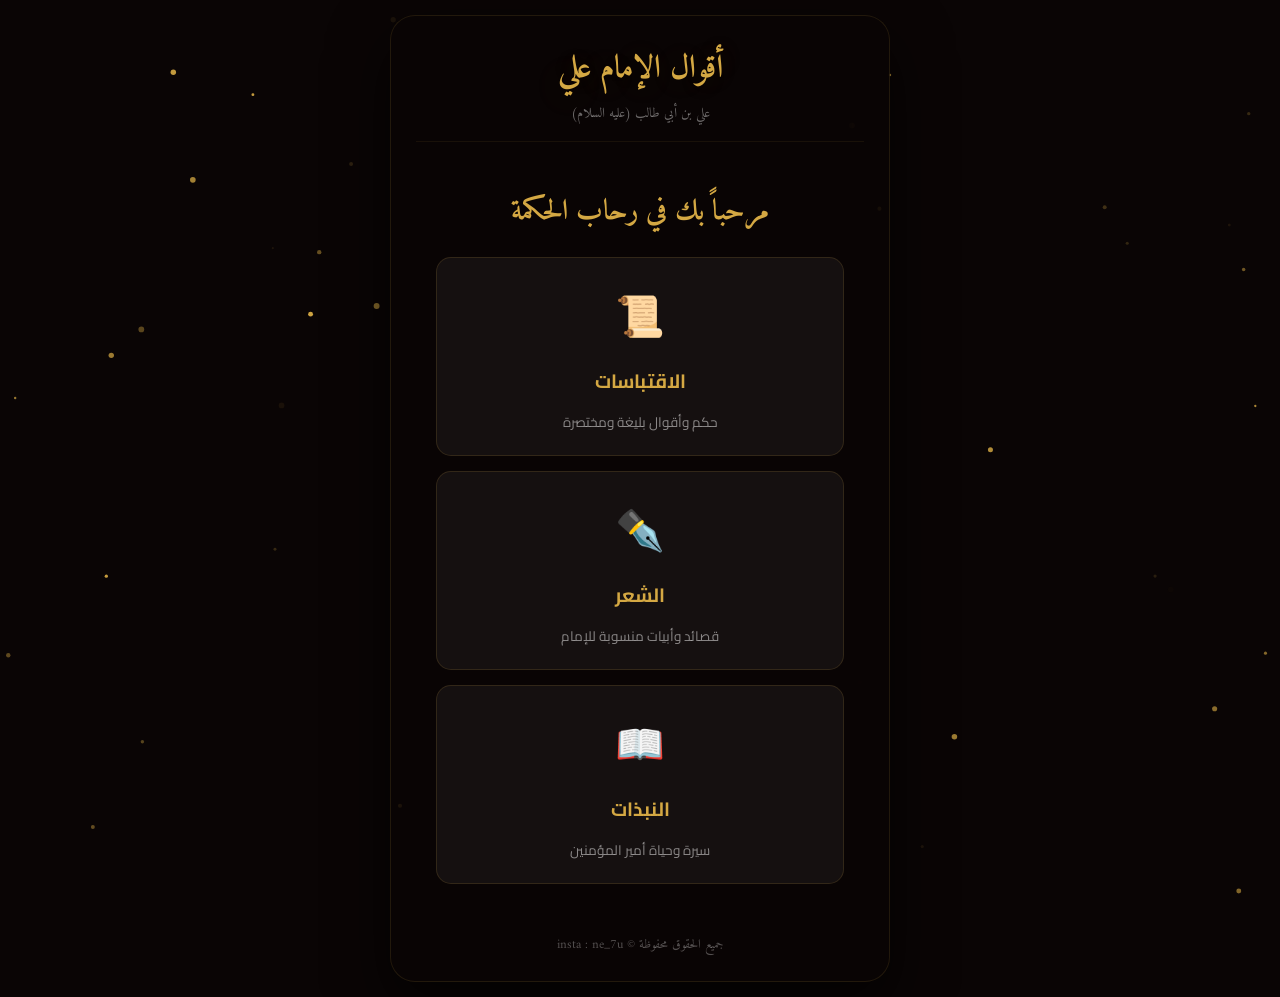
==== index.html @ 8435b29c "Add files via upload" ====
<!DOCTYPE html>
<html lang="ar" dir="rtl">
<head>
    <meta charset="UTF-8">
    <meta name="viewport" content="width=device-width, initial-scale=1.0, maximum-scale=1.0, user-scalable=no">
    <title>أقوال الإمام علي (ع) - الرئيسية</title>
    <link href="https://fonts.googleapis.com/css2?family=Amiri:wght@400;700&family=Cairo:wght@400;600;700&display=swap" rel="stylesheet">
    <link rel="stylesheet" href="style.css">
    <style>
        .welcome-card {
            text-align: center;
            padding: 20px;
        }
        .welcome-card h2 {
            color: #d4a843;
            font-family: 'Amiri', serif;
            font-size: 1.8em;
            margin-bottom: 20px;
        }
        .sections-grid {
            display: grid;
            grid-template-columns: 1fr;
            gap: 15px;
            margin-top: 20px;
        }
        .main-nav-card {
            background: rgba(255,255,255,0.05);
            border: 1px solid rgba(212,168,67,0.15);
            border-radius: 15px;
            padding: 20px;
            text-decoration: none;
            transition: all 0.3s ease;
            display: flex;
            flex-direction: column;
            align-items: center;
            gap: 10px;
        }
        .main-nav-card:hover {
            background: rgba(212,168,67,0.1);
            transform: translateY(-5px);
            border-color: #d4a843;
        }
        .main-nav-card .icon { font-size: 2.5em; }
        .main-nav-card .title { color: #d4a843; font-weight: bold; font-size: 1.2em; }
        .main-nav-card .desc { color: rgba(255,255,255,0.5); font-size: 0.85em; }
        
        .footer-info {
            margin-top: 30px;
            text-align: center;
            font-size: 0.8em;
            color: rgba(255,255,255,0.3);
            font-family: 'Amiri', serif;
        }
    </style>
</head>
<body>
    <canvas id="particlesCanvas"></canvas>
    <div class="container">
        <header>
            <h1>أقوال الإمام علي</h1>
            <p class="subtitle">علي بن أبي طالب (عليه السلام)</p>
        </header>
        
        <div class="welcome-card">
            <h2>مرحباً بك في رحاب الحكمة</h2>
            <div class="sections-grid">
                <a href="quotes.html" class="main-nav-card">
                    <span class="icon">📜</span>
                    <span class="title">الاقتباسات</span>
                    <span class="desc">حكم وأقوال بليغة ومختصرة</span>
                </a>
                <a href="poetry.html" class="main-nav-card">
                    <span class="icon">✒️</span>
                    <span class="title">الشعر</span>
                    <span class="desc">قصائد وأبيات منسوبة للإمام</span>
                </a>
                <a href="bios.html" class="main-nav-card">
                    <span class="icon">📖</span>
                    <span class="title">النبذات</span>
                    <span class="desc">سيرة وحياة أمير المؤمنين</span>
                </a>
            </div>
        </div>

        <div class="footer-info">
            جميع الحقوق محفوظة © insta : ne_7u
        </div>
    </div>

    <script>
        // نظام الشرار البسيط للصفحة الرئيسية
        const canvas = document.getElementById('particlesCanvas');
        const ctx = canvas.getContext('2d');
        let particles = [];
        function resize() { canvas.width = window.innerWidth; canvas.height = window.innerHeight; }
        resize();
        window.addEventListener('resize', resize);
        for(let i=0; i<50; i++) {
            particles.push({
                x: Math.random()*canvas.width, y: Math.random()*canvas.height,
                size: Math.random()*2+1, speedY: -Math.random()*1-0.5,
                opacity: Math.random()
            });
        }
        function animate() {
            ctx.clearRect(0,0,canvas.width,canvas.height);
            particles.forEach(p => {
                p.y += p.speedY;
                if(p.y < -10) p.y = canvas.height+10;
                ctx.fillStyle = `rgba(212,168,67,${p.opacity})`;
                ctx.beginPath(); ctx.arc(p.x,p.y,p.size,0,Math.PI*2); ctx.fill();
            });
            requestAnimationFrame(animate);
        }
        animate();
    </script>
</body>
</html>
---- style.css ----
* { margin: 0; padding: 0; box-sizing: border-box; }
body {
    font-family: 'Cairo', sans-serif;
    background: #0a0505;
    min-height: 100vh;
    display: flex;
    justify-content: center;
    align-items: center;
    padding: 15px;
    direction: rtl;
    overflow: hidden;
}
#particlesCanvas {
    position: fixed;
    top: 0; left: 0;
    width: 100%; height: 100%;
    z-index: 0;
    pointer-events: none;
}
.container {
    position: relative;
    z-index: 1;
    max-width: 500px;
    width: 100%;
    background: rgba(10, 5, 5, 0.75);
    backdrop-filter: blur(30px);
    -webkit-backdrop-filter: blur(30px);
    border: 1px solid rgba(212, 168, 67, 0.12);
    border-radius: 25px;
    padding: 25px;
    box-shadow: 0 25px 60px rgba(0,0,0,0.7);
    transition: all 0.3s ease;
}
.container.dark-mode {
    background: rgba(0, 0, 0, 0.9);
    backdrop-filter: blur(40px);
    -webkit-backdrop-filter: blur(40px);
}
.container.minimal-mode .controls,
.container.minimal-mode .navigation,
.container.minimal-mode header,
.container.minimal-mode .main-sections-nav {
    display: none !important;
}
header {
    text-align: center;
    margin-bottom: 25px;
    padding-bottom: 15px;
    border-bottom: 1px solid rgba(212,168,67,0.08);
}
header h1 {
    font-family: 'Amiri', serif;
    font-size: 2em;
    color: #d4a843;
    text-shadow: 0 0 40px rgba(212,168,67,0.2);
    margin-bottom: 5px;
}
.subtitle {
    color: rgba(255,255,255,0.4);
    font-size: 0.85em;
    font-family: 'Amiri', serif;
}
.quote-card {
    background: rgba(255,255,255,0.03);
    backdrop-filter: blur(15px);
    -webkit-backdrop-filter: blur(15px);
    border: 1px solid rgba(212,168,67,0.08);
    border-radius: 18px;
    padding: 35px 20px;
    margin-bottom: 20px;
    min-height: 200px;
    display: flex;
    flex-direction: column;
    justify-content: center;
    align-items: center;
    transition: all 0.3s ease;
}
.quote-card:hover { border-color: rgba(212,168,67,0.15); }
.quote-text {
    font-family: 'Amiri', serif;
    font-size: 1.5em;
    color: #f5f0e8;
    text-align: center;
    line-height: 1.8;
    width: 100%;
    display: flex;
    flex-direction: column;
    align-items: center;
    gap: 10px;
}
.content-title {
    color: #d4a843;
    font-size: 0.9em;
    font-weight: bold;
    margin-bottom: 15px;
    opacity: 0.8;
    letter-spacing: 1px;
    text-transform: uppercase;
}
.poetry-container {
    width: 100%;
    display: flex;
    flex-direction: column;
    gap: 15px;
}
.poetry-line {
    display: flex;
    justify-content: space-between;
    width: 100%;
    gap: 20px;
    font-size: 0.9em;
}
.poetry-part { flex: 1; text-align: center; }
.poetry-part.sadr { text-align: right; }
.poetry-part.ajuz { text-align: left; }

.quote-mark { color: #d4a843; font-size: 1.2em; opacity: 0.35; }

.controls {
    display: flex;
    flex-wrap: wrap;
    gap: 8px;
    justify-content: center;
    margin-bottom: 15px;
}
.btn {
    padding: 10px 16px;
    border: none;
    border-radius: 12px;
    font-family: 'Cairo', sans-serif;
    font-size: 0.8em;
    font-weight: 600;
    cursor: pointer;
    transition: all 0.3s ease;
    backdrop-filter: blur(10px);
    -webkit-backdrop-filter: blur(10px);
    flex: 1;
    min-width: 80px;
    text-align: center;
}
.btn-primary { background: rgba(212,168,67,0.12); color: #d4a843; border: 1px solid rgba(212,168,67,0.2); }
.btn-primary:hover { background: rgba(212,168,67,0.2); transform: scale(1.02); }
.btn-success { background: rgba(76,175,80,0.1); color: #66bb6a; border: 1px solid rgba(76,175,80,0.2); }
.btn-success:hover { background: rgba(76,175,80,0.18); transform: scale(1.02); }
.btn-share { background: rgba(33,150,243,0.1); color: #64b5f6; border: 1px solid rgba(33,150,243,0.2); }
.btn-share:hover { background: rgba(33,150,243,0.18); transform: scale(1.02); }
.btn-info { background: rgba(33,150,243,0.1); color: #64b5f6; border: 1px solid rgba(33,150,243,0.2); }
.btn-info:hover { background: rgba(33,150,243,0.18); transform: scale(1.02); }
.btn-secondary { background: rgba(158,158,158,0.1); color: #e0e0e0; border: 1px solid rgba(158,158,158,0.2); }
.btn-secondary:hover { background: rgba(158,158,158,0.18); transform: scale(1.02); }
.btn-settings { background: rgba(255,255,255,0.05); color: #aaa; border: 1px solid rgba(255,255,255,0.1); }
.btn-settings:hover { background: rgba(255,255,255,0.1); transform: scale(1.02); }

.navigation {
    display: flex;
    justify-content: center;
    gap: 15px;
    padding: 0 5px;
    margin-bottom: 20px;
}
.nav-btn {
    background: rgba(255,255,255,0.06);
    border: 1px solid rgba(255,255,255,0.1);
    color: #ccc;
    padding: 10px 25px;
    border-radius: 10px;
    cursor: pointer;
    font-family: 'Cairo', sans-serif;
    font-size: 0.85em;
    transition: all 0.3s ease;
    flex: 1;
}
.nav-btn:hover { background: rgba(255,255,255,0.12); color: #fff; transform: scale(1.02); }

.main-sections-nav {
    display: flex;
    justify-content: space-around;
    gap: 10px;
    margin-top: 10px;
    padding-top: 15px;
    border-top: 1px solid rgba(212,168,67,0.1);
}
.section-btn {
    flex: 1;
    padding: 12px 5px;
    border: 1px solid rgba(212,168,67,0.2);
    border-radius: 12px;
    background: rgba(255,255,255,0.03);
    color: rgba(255,255,255,0.6);
    font-family: 'Cairo', sans-serif;
    font-size: 0.85em;
    cursor: pointer;
    transition: all 0.3s ease;
    display: flex;
    align-items: center;
    justify-content: center;
    gap: 5px;
    text-decoration: none;
}
.section-btn.active {
    background: rgba(212,168,67,0.15);
    color: #d4a843;
    border-color: #d4a843;
    font-weight: bold;
}

.modal {
    display: none;
    position: fixed;
    top: 0; left: 0;
    width: 100%; height: 100%;
    background: rgba(0,0,0,0.8);
    backdrop-filter: blur(12px);
    -webkit-backdrop-filter: blur(12px);
    z-index: 1000;
    justify-content: center;
    align-items: center;
    padding: 15px;
}
.modal.active { display: flex; }
.modal-content {
    background: rgba(15,10,5,0.97);
    backdrop-filter: blur(25px);
    -webkit-backdrop-filter: blur(25px);
    border: 1px solid rgba(212,168,67,0.12);
    border-radius: 22px;
    padding: 25px;
    max-width: 500px;
    width: 100%;
    max-height: 85vh;
    overflow-y: auto;
    position: relative;
}
.close-btn {
    position: absolute;
    top: 12px; left: 18px;
    font-size: 1.8em;
    color: rgba(255,255,255,0.35);
    cursor: pointer;
    transition: all 0.3s ease;
    line-height: 1;
}
.close-btn:hover { color: #d4a843; }

#searchInput {
    width: 100%;
    padding: 12px 16px;
    border: 1px solid rgba(212,168,67,0.15);
    border-radius: 12px;
    background: rgba(255,255,255,0.04);
    color: #f5f0e8;
    font-family: 'Cairo', sans-serif;
    font-size: 0.9em;
    margin-bottom: 15px;
    outline: none;
}
#quotesList { max-height: 350px; overflow-y: auto; }

.toast {
    position: fixed;
    bottom: 25px; left: 50%;
    transform: translateX(-50%) translateY(100px);
    background: rgba(10,8,5,0.92);
    backdrop-filter: blur(15px);
    -webkit-backdrop-filter: blur(15px);
    color: #f5f0e8;
    padding: 12px 24px;
    border-radius: 12px;
    font-family: 'Cairo', sans-serif;
    font-size: 0.8em;
    z-index: 2000;
    opacity: 0;
    transition: all 0.5s ease;
    border: 1px solid rgba(212,168,67,0.1);
}
.toast.show { opacity: 1; transform: translateX(-50%) translateY(0); }

.bg-grid { display: grid; grid-template-columns: repeat(4, 1fr); gap: 10px; margin-bottom: 20px; }
.bg-grid-item { padding: 5px; border-radius: 12px; border: 2px solid transparent; cursor: pointer; text-align: center; transition: all 0.3s ease; }
.bg-grid-item:hover { transform: scale(1.05); }
.bg-grid-item.selected { border-color: #d4a843; }
.bg-grid-item .preview { width: 100%; height: 40px; border-radius: 8px; margin-bottom: 5px; }
.bg-grid-item .name { font-size: 0.6em; color: #ccc; }

.save-btn-confirm {
    width: 100%; padding: 14px; border: none; border-radius: 12px;
    background: rgba(212,168,67,0.2); color: #d4a843;
    font-family: 'Cairo', sans-serif; font-size: 1em; font-weight: 600; cursor: pointer;
}

@media (max-width: 480px) {
    .container { padding: 18px; }
    .quote-text { font-size: 1.2em; }
    .poetry-line { flex-direction: column; gap: 5px; }
    .poetry-part.sadr, .poetry-part.ajuz { text-align: center; }
    .bg-grid { grid-template-columns: repeat(3, 1fr); }
}

@font-face { font-family: 'ThmanyahSerif'; src: url('fonts/thmanyahseriftext12_regular.otf'); }
.quote-main-text, .poetry-container { font-family: 'ThmanyahSerif', serif !important; }
::-webkit-scrollbar { width: 5px; }
::-webkit-scrollbar-track { background: rgba(255,255,255,0.03); }
::-webkit-scrollbar-thumb { background: rgba(212,168,67,0.2); border-radius: 10px; }
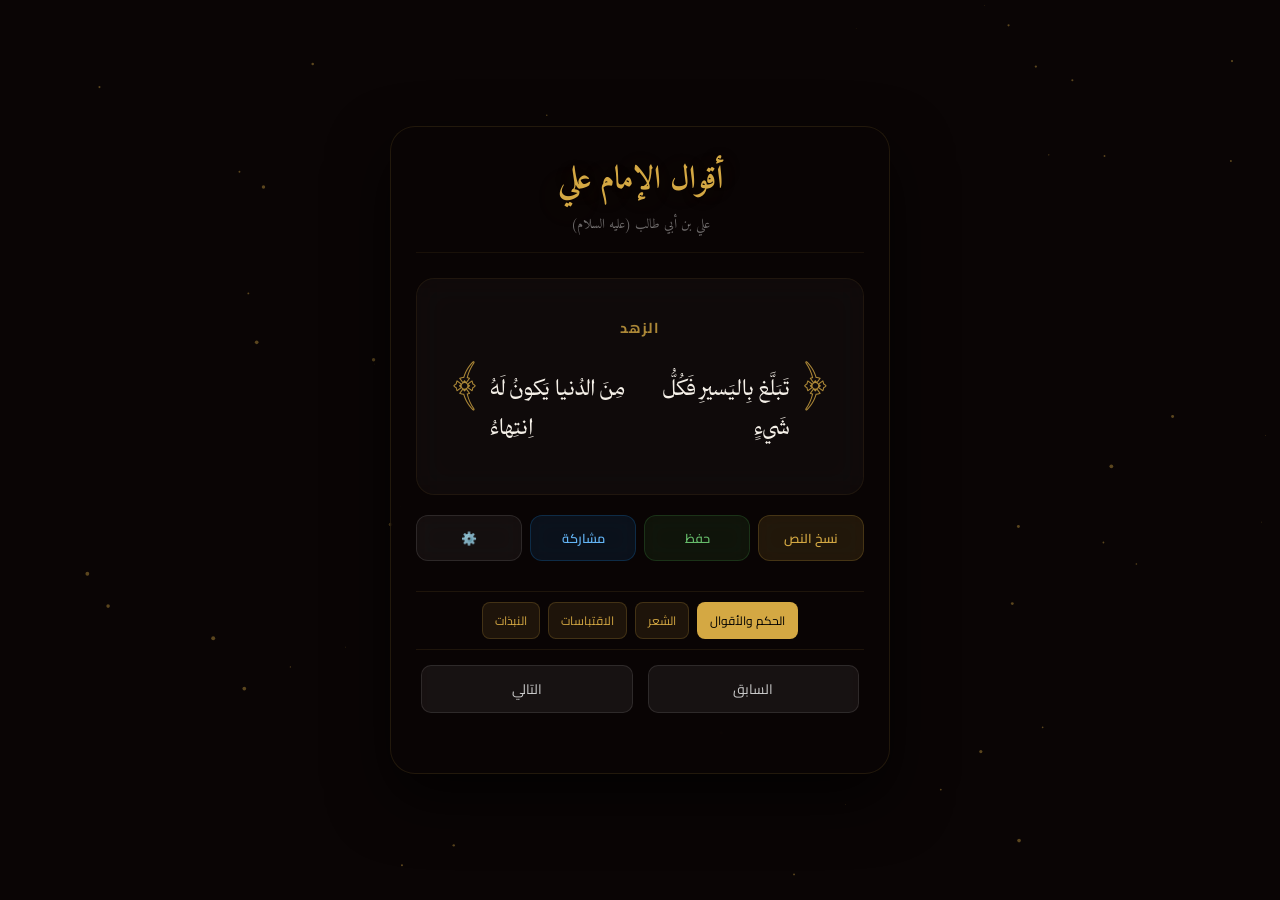
==== commit 9c3061b9: "Add files via upload" ====
--- a/index.html
+++ b/index.html
@@ -3,116 +3,91 @@
 <head>
     <meta charset="UTF-8">
     <meta name="viewport" content="width=device-width, initial-scale=1.0, maximum-scale=1.0, user-scalable=no">
-    <title>أقوال الإمام علي (ع) - الرئيسية</title>
+    <title>أقوال الإمام علي - الحكم والأقوال</title>
     <link href="https://fonts.googleapis.com/css2?family=Amiri:wght@400;700&family=Cairo:wght@400;600;700&display=swap" rel="stylesheet">
     <link rel="stylesheet" href="style.css">
-    <style>
-        .welcome-card {
-            text-align: center;
-            padding: 20px;
-        }
-        .welcome-card h2 {
-            color: #d4a843;
-            font-family: 'Amiri', serif;
-            font-size: 1.8em;
-            margin-bottom: 20px;
-        }
-        .sections-grid {
-            display: grid;
-            grid-template-columns: 1fr;
-            gap: 15px;
-            margin-top: 20px;
-        }
-        .main-nav-card {
-            background: rgba(255,255,255,0.05);
-            border: 1px solid rgba(212,168,67,0.15);
-            border-radius: 15px;
-            padding: 20px;
-            text-decoration: none;
-            transition: all 0.3s ease;
-            display: flex;
-            flex-direction: column;
-            align-items: center;
-            gap: 10px;
-        }
-        .main-nav-card:hover {
-            background: rgba(212,168,67,0.1);
-            transform: translateY(-5px);
-            border-color: #d4a843;
-        }
-        .main-nav-card .icon { font-size: 2.5em; }
-        .main-nav-card .title { color: #d4a843; font-weight: bold; font-size: 1.2em; }
-        .main-nav-card .desc { color: rgba(255,255,255,0.5); font-size: 0.85em; }
-        
-        .footer-info {
-            margin-top: 30px;
-            text-align: center;
-            font-size: 0.8em;
-            color: rgba(255,255,255,0.3);
-            font-family: 'Amiri', serif;
-        }
-    </style>
 </head>
 <body>
     <canvas id="particlesCanvas"></canvas>
-    <div class="container">
+    <div class="container" id="mainContainer">
         <header>
             <h1>أقوال الإمام علي</h1>
             <p class="subtitle">علي بن أبي طالب (عليه السلام)</p>
         </header>
         
-        <div class="welcome-card">
-            <h2>مرحباً بك في رحاب الحكمة</h2>
-            <div class="sections-grid">
-                <a href="quotes.html" class="main-nav-card">
-                    <span class="icon">📜</span>
-                    <span class="title">الاقتباسات</span>
-                    <span class="desc">حكم وأقوال بليغة ومختصرة</span>
-                </a>
-                <a href="poetry.html" class="main-nav-card">
-                    <span class="icon">✒️</span>
-                    <span class="title">الشعر</span>
-                    <span class="desc">قصائد وأبيات منسوبة للإمام</span>
-                </a>
-                <a href="bios.html" class="main-nav-card">
-                    <span class="icon">📖</span>
-                    <span class="title">النبذات</span>
-                    <span class="desc">سيرة وحياة أمير المؤمنين</span>
-                </a>
+        <div class="quote-card" id="quoteCard">
+            <div id="contentTitle" class="content-title">حكمة</div>
+            <div class="quote-text">
+                <span class="quote-mark">﴿</span>
+                <div class="quote-content-wrapper">
+                    <div id="quoteContent" class="quote-main-text">جارٍ التحميل...</div>
+                    <div id="poetryContent" class="poetry-container" style="display: none;"></div>
+                </div>
+                <span class="quote-mark">﴾</span>
             </div>
         </div>
 
-        <div class="footer-info">
-            جميع الحقوق محفوظة © insta : ne_7u
+        <div class="action-buttons">
+            <div class="controls">
+                <button id="copyBtn" class="btn btn-primary">نسخ النص</button>
+                <button id="saveBtn" class="btn btn-success">حفظ</button>
+                <button id="shareBtn" class="btn btn-share">مشاركة</button>
+                <button id="settingsBtn" class="btn btn-settings">⚙️</button>
+            </div>
+
+            <div class="section-links-middle">
+                <a href="index.html" class="btn-mini active">الحكم والأقوال</a>
+                <a href="poetry.html" class="btn-mini">الشعر</a>
+                <a href="quotes.html" class="btn-mini">الاقتباسات</a>
+                <a href="bios.html" class="btn-mini">النبذات</a>
+            </div>
+
+            <div class="navigation">
+                <button id="prevBtn" class="nav-btn">السابق</button>
+                <button id="nextBtn" class="nav-btn">التالي</button>
+            </div>
         </div>
     </div>
 
-    <script>
-        // نظام الشرار البسيط للصفحة الرئيسية
-        const canvas = document.getElementById('particlesCanvas');
-        const ctx = canvas.getContext('2d');
-        let particles = [];
-        function resize() { canvas.width = window.innerWidth; canvas.height = window.innerHeight; }
-        resize();
-        window.addEventListener('resize', resize);
-        for(let i=0; i<50; i++) {
-            particles.push({
-                x: Math.random()*canvas.width, y: Math.random()*canvas.height,
-                size: Math.random()*2+1, speedY: -Math.random()*1-0.5,
-                opacity: Math.random()
-            });
-        }
-        function animate() {
-            ctx.clearRect(0,0,canvas.width,canvas.height);
-            particles.forEach(p => {
-                p.y += p.speedY;
-                if(p.y < -10) p.y = canvas.height+10;
-                ctx.fillStyle = `rgba(212,168,67,${p.opacity})`;
-                ctx.beginPath(); ctx.arc(p.x,p.y,p.size,0,Math.PI*2); ctx.fill();
-            });
-            requestAnimationFrame(animate);
-        }
-        animate();
-    </script>
+    <!-- Modals -->
+    <div id="settingsModal" class="modal">
+        <div class="modal-content">
+            <span class="close-btn" id="closeSettings">&times;</span>
+            <h2>الإعدادات</h2>
+            <div class="settings-group">
+                <label>حجم الخط</label>
+                <select id="fontSizeSelect">
+                    <option value="small">صغير</option>
+                    <option value="medium" selected>متوسط</option>
+                    <option value="large">كبير</option>
+                </select>
+            </div>
+            <div class="toggle-switch" id="darkModeToggle">
+                <span>الوضع الداكن</span>
+                <div class="toggle-track" id="darkModeTrack"></div>
+            </div>
+        </div>
+    </div>
+
+    <div id="saveModal" class="modal">
+        <div class="modal-content">
+            <span class="close-btn" id="closeSave">&times;</span>
+            <h2>حفظ الصورة</h2>
+            <div class="settings-group">
+                <label>التنسيق</label>
+                <select id="formatSelect"></select>
+            </div>
+            <div class="bg-grid" id="bgGrid"></div>
+            <button id="confirmSave" class="save-btn-confirm">تأكيد الحفظ</button>
+        </div>
+    </div>
+
+    <canvas id="imageCanvas" style="display:none;"></canvas>
+    <div id="toast" class="toast"></div>
+
+    <script>window.currentSection = 'home';</script>
+    <script src="quotes_data.js"></script>
+    <script src="extra_quotes.js"></script>
+    <script src="app.js"></script>
 </body>
 </html>
--- a/style.css
+++ b/style.css
@@ -60,7 +60,7 @@
     font-size: 0.85em;
     font-family: 'Amiri', serif;
 }
-.quote-card {
+        .quote-card {
     background: rgba(255,255,255,0.03);
     backdrop-filter: blur(15px);
     -webkit-backdrop-filter: blur(15px);
@@ -74,20 +74,46 @@
     justify-content: center;
     align-items: center;
     transition: all 0.3s ease;
-}
+    position: relative;
+    overflow: hidden;
+}
+
+/* واجهة الورقة العتيقة للشعر */
+.quote-card.paper-style {
+    background: #f4ecd8;
+    background-image: radial-gradient(circle at 50% 50%, rgba(0,0,0,0) 0%, rgba(0,0,0,0.05) 100%);
+    border: 1px solid #d2b48c;
+    box-shadow: inset 0 0 50px rgba(0,0,0,0.1), 0 10px 30px rgba(0,0,0,0.3);
+}
+
+.quote-card.paper-style .quote-text { color: #3d2b1f; }
+.quote-card.paper-style .content-title { color: #8b4513; border-bottom: 1px solid rgba(139,69,19,0.2); }
+.quote-card.paper-style .quote-mark { color: #8b4513; opacity: 0.5; }
+.quote-card.paper-style .poetry-line { border-bottom: 1px solid rgba(139,69,19,0.1); padding-bottom: 5px; }
 .quote-card:hover { border-color: rgba(212,168,67,0.15); }
-.quote-text {
-    font-family: 'Amiri', serif;
-    font-size: 1.5em;
-    color: #f5f0e8;
-    text-align: center;
-    line-height: 1.8;
-    width: 100%;
-    display: flex;
-    flex-direction: column;
-    align-items: center;
-    gap: 10px;
-}
+        .quote-text {
+            font-family: 'Amiri', serif;
+            font-size: 1.5em;
+            color: #f5f0e8;
+            text-align: center;
+            line-height: 1.8;
+            width: 100%;
+            display: flex;
+            flex-direction: row; /* التأكد من التراصف الأفقي */
+            align-items: flex-start; /* لضمان بقاء الأقواس في الأعلى عند طول النص */
+            justify-content: center;
+            gap: 12px;
+            padding: 10px;
+        }
+        
+        .quote-content-wrapper {
+            display: flex;
+            flex-direction: column;
+            align-items: center;
+            gap: 15px;
+            flex: 1;
+            padding-top: 5px;
+        }
 .content-title {
     color: #d4a843;
     font-size: 0.9em;
@@ -114,14 +140,115 @@
 .poetry-part.sadr { text-align: right; }
 .poetry-part.ajuz { text-align: left; }
 
-.quote-mark { color: #d4a843; font-size: 1.2em; opacity: 0.35; }
-
-.controls {
+        .quote-mark { 
+            color: #d4a843; 
+            font-size: 1.8em; 
+            opacity: 0.8; 
+            font-family: 'Amiri', serif !important;
+            user-select: none;
+            line-height: 1;
+            margin-top: -5px;
+        }
+        
+        /* نظام القوائم الجديد */
+        .items-list {
+            display: grid;
+            grid-template-columns: 1fr;
+            gap: 10px;
+            margin-top: 10px;
+            max-height: 60vh;
+            overflow-y: auto;
+            padding: 5px;
+        }
+        
+        .list-item {
+            background: rgba(255,255,255,0.03);
+            border: 1px solid rgba(212,168,67,0.1);
+            border-radius: 12px;
+            padding: 15px;
+            cursor: pointer;
+            transition: all 0.3s ease;
+            display: flex;
+            justify-content: space-between;
+            align-items: center;
+        }
+        
+        .list-item:hover {
+            background: rgba(212,168,67,0.08);
+            border-color: #d4a843;
+            transform: translateX(-5px);
+        }
+        
+        .list-item .item-title {
+            color: #f5f0e8;
+            font-weight: 600;
+            font-size: 1em;
+        }
+        
+        .list-item .item-meta {
+            color: #d4a843;
+            font-size: 0.8em;
+            opacity: 0.6;
+        }
+        
+        .back-to-list {
+            display: inline-flex;
+            align-items: center;
+            gap: 8px;
+            color: #d4a843;
+            cursor: pointer;
+            margin-bottom: 15px;
+            font-size: 0.9em;
+            transition: opacity 0.3s;
+        }
+        
+        .back-to-list:hover { opacity: 0.8; }
+        
+        .view-container { display: none; }
+        .view-container.active { display: block; }
+        .list-container { display: block; }
+        .list-container.hidden { display: none; }
+
+        .controls {
     display: flex;
     flex-wrap: wrap;
     gap: 8px;
     justify-content: center;
     margin-bottom: 15px;
+}
+
+/* ترتيب الأزرار الجديد */
+.action-buttons {
+    display: flex;
+    flex-direction: column;
+    gap: 15px;
+    margin-bottom: 15px;
+}
+
+.section-links-middle {
+    display: flex;
+    justify-content: center;
+    gap: 8px;
+    flex-wrap: wrap;
+    padding: 10px 0;
+    border-top: 1px solid rgba(212,168,67,0.1);
+    border-bottom: 1px solid rgba(212,168,67,0.1);
+}
+
+.section-links-middle .btn-mini {
+    padding: 6px 12px;
+    font-size: 0.75em;
+    border-radius: 8px;
+    background: rgba(212,168,67,0.1);
+    color: #d4a843;
+    text-decoration: none;
+    border: 1px solid rgba(212,168,67,0.2);
+    transition: all 0.3s ease;
+}
+
+.section-links-middle .btn-mini:hover, .section-links-middle .btn-mini.active {
+    background: #d4a843;
+    color: #000;
 }
 .btn {
     padding: 10px 16px;
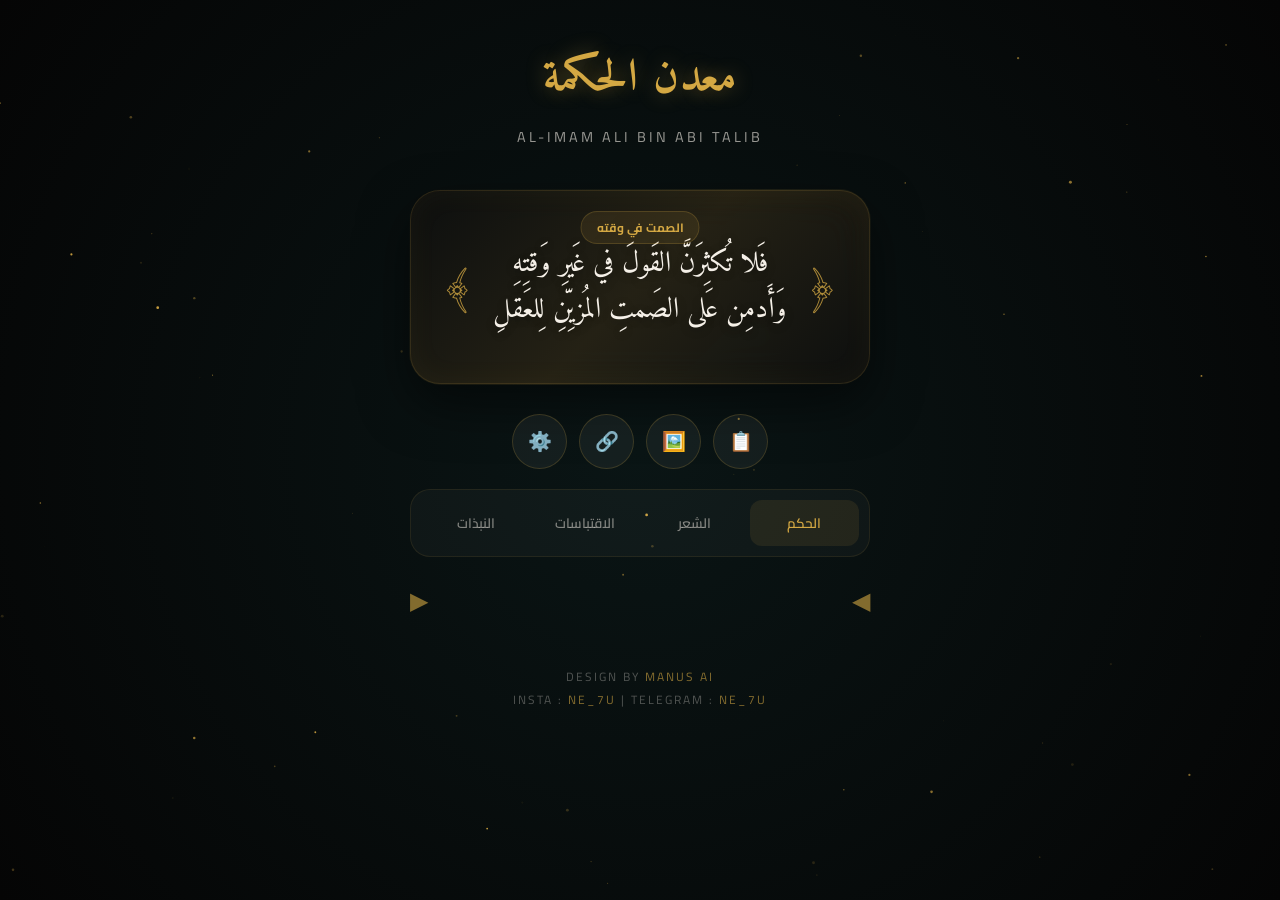
==== commit 0bb69363: "Add files via upload" ====
--- a/index.html
+++ b/index.html
@@ -3,82 +3,68 @@
 <head>
     <meta charset="UTF-8">
     <meta name="viewport" content="width=device-width, initial-scale=1.0, maximum-scale=1.0, user-scalable=no">
-    <title>أقوال الإمام علي - الحكم والأقوال</title>
+    <title>معدن الحكمة - أمير المؤمنين</title>
     <link href="https://fonts.googleapis.com/css2?family=Amiri:wght@400;700&family=Cairo:wght@400;600;700&display=swap" rel="stylesheet">
     <link rel="stylesheet" href="style.css">
 </head>
 <body>
     <canvas id="particlesCanvas"></canvas>
-    <div class="container" id="mainContainer">
+    
+    <div class="container">
         <header>
-            <h1>أقوال الإمام علي</h1>
-            <p class="subtitle">علي بن أبي طالب (عليه السلام)</p>
+            <h1>معدن الحكمة</h1>
+            <p class="subtitle">AL-IMAM ALI BIN ABI TALIB</p>
         </header>
-        
-        <div class="quote-card" id="quoteCard">
-            <div id="contentTitle" class="content-title">حكمة</div>
-            <div class="quote-text">
-                <span class="quote-mark">﴿</span>
-                <div class="quote-content-wrapper">
-                    <div id="quoteContent" class="quote-main-text">جارٍ التحميل...</div>
-                    <div id="poetryContent" class="poetry-container" style="display: none;"></div>
+
+        <main>
+            <div class="main-card" id="quoteCard">
+                <div class="card-title" id="cardCategory">حكمة</div>
+                <div class="quote-wrapper">
+                    <span class="quote-mark">﴿</span>
+                    <div id="quoteContent" class="quote-content">جارٍ التحميل...</div>
+                    <div id="poetryContent" class="poetry-box" style="display: none;"></div>
+                    <span class="quote-mark">﴾</span>
                 </div>
-                <span class="quote-mark">﴾</span>
-            </div>
-        </div>
-
-        <div class="action-buttons">
-            <div class="controls">
-                <button id="copyBtn" class="btn btn-primary">نسخ النص</button>
-                <button id="saveBtn" class="btn btn-success">حفظ</button>
-                <button id="shareBtn" class="btn btn-share">مشاركة</button>
-                <button id="settingsBtn" class="btn btn-settings">⚙️</button>
             </div>
 
-            <div class="section-links-middle">
-                <a href="index.html" class="btn-mini active">الحكم والأقوال</a>
-                <a href="poetry.html" class="btn-mini">الشعر</a>
-                <a href="quotes.html" class="btn-mini">الاقتباسات</a>
-                <a href="bios.html" class="btn-mini">النبذات</a>
+            <div class="action-hub">
+                <div class="control-buttons">
+                    <button id="copyBtn" class="btn-circle" title="نسخ">📋</button>
+                    <button id="saveBtn" class="btn-circle" title="حفظ">🖼️</button>
+                    <button id="shareBtn" class="btn-circle" title="مشاركة">🔗</button>
+                    <button id="settingsBtn" class="btn-circle" title="إعدادات">⚙️</button>
+                </div>
+
+                <nav class="sections-nav">
+                    <a href="index.html" class="nav-item active">الحكم</a>
+                    <a href="poetry.html" class="nav-item">الشعر</a>
+                    <a href="quotes.html" class="nav-item">الاقتباسات</a>
+                    <a href="bios.html" class="nav-item">النبذات</a>
+                </nav>
+
+                <div class="nav-arrows">
+                    <button id="prevBtn" class="arrow-btn">◀</button>
+                    <button id="nextBtn" class="arrow-btn">▶</button>
+                </div>
             </div>
+        </main>
 
-            <div class="navigation">
-                <button id="prevBtn" class="nav-btn">السابق</button>
-                <button id="nextBtn" class="nav-btn">التالي</button>
-            </div>
-        </div>
+        <footer class="footer-rights">
+            <p>DESIGN BY <span>MANUS AI</span></p>
+            <p>INSTA : <span>NE_7U</span> | TELEGRAM : <span>NE_7U</span></p>
+        </footer>
     </div>
 
     <!-- Modals -->
-    <div id="settingsModal" class="modal">
-        <div class="modal-content">
-            <span class="close-btn" id="closeSettings">&times;</span>
-            <h2>الإعدادات</h2>
-            <div class="settings-group">
-                <label>حجم الخط</label>
-                <select id="fontSizeSelect">
-                    <option value="small">صغير</option>
-                    <option value="medium" selected>متوسط</option>
-                    <option value="large">كبير</option>
-                </select>
-            </div>
-            <div class="toggle-switch" id="darkModeToggle">
-                <span>الوضع الداكن</span>
-                <div class="toggle-track" id="darkModeTrack"></div>
-            </div>
-        </div>
-    </div>
-
     <div id="saveModal" class="modal">
         <div class="modal-content">
-            <span class="close-btn" id="closeSave">&times;</span>
-            <h2>حفظ الصورة</h2>
-            <div class="settings-group">
-                <label>التنسيق</label>
-                <select id="formatSelect"></select>
+            <span class="close-modal" id="closeSave">&times;</span>
+            <h2 style="color:var(--gold); margin-bottom:20px; text-align:center;">تصدير العمل</h2>
+            <div style="margin-bottom:20px;">
+                <label style="display:block; margin-bottom:10px; font-size:0.8em; opacity:0.7;">اختر القياس</label>
+                <select id="formatSelect" style="width:100%; padding:12px; background:#111; border:1px solid var(--gold); color:#fff; border-radius:10px;"></select>
             </div>
-            <div class="bg-grid" id="bgGrid"></div>
-            <button id="confirmSave" class="save-btn-confirm">تأكيد الحفظ</button>
+            <button id="confirmSave" style="width:100%; padding:15px; background:var(--gold); border:none; border-radius:15px; font-weight:bold; cursor:pointer;">تأكيد الحفظ</button>
         </div>
     </div>
 
@@ -87,7 +73,6 @@
 
     <script>window.currentSection = 'home';</script>
     <script src="quotes_data.js"></script>
-    <script src="extra_quotes.js"></script>
     <script src="app.js"></script>
 </body>
 </html>
--- a/style.css
+++ b/style.css
@@ -1,430 +1,357 @@
-* { margin: 0; padding: 0; box-sizing: border-box; }
+/* 
+   معدن الحكمة - الهوية البصرية الملكية
+   Design by: Manus AI
+   Rights: insta: ne_7u
+*/
+
+:root {
+    --gold: #d4a843;
+    --gold-glow: rgba(212, 168, 67, 0.4);
+    --dark-bg: #050505;
+    --card-bg: rgba(15, 15, 15, 0.7);
+    --turquoise: #004d4d;
+    --text-main: #f5f0e8;
+    --amiri: 'Amiri', serif;
+    --cairo: 'Cairo', sans-serif;
+}
+
+* {
+    margin: 0;
+    padding: 0;
+    box-sizing: border-box;
+    -webkit-tap-highlight-color: transparent;
+}
+
 body {
-    font-family: 'Cairo', sans-serif;
-    background: #0a0505;
+    background-color: var(--dark-bg);
+    color: var(--text-main);
+    font-family: var(--cairo);
+    overflow-x: hidden;
     min-height: 100vh;
-    display: flex;
-    justify-content: center;
-    align-items: center;
-    padding: 15px;
     direction: rtl;
-    overflow: hidden;
-}
+}
+
+/* خلفية سينمائية متحركة */
 #particlesCanvas {
     position: fixed;
-    top: 0; left: 0;
-    width: 100%; height: 100%;
-    z-index: 0;
-    pointer-events: none;
-}
+    top: 0;
+    left: 0;
+    width: 100%;
+    height: 100%;
+    z-index: -1;
+    background: radial-gradient(circle at center, #0a1515 0%, #050505 100%);
+}
+
 .container {
+    max-width: 500px;
+    margin: 0 auto;
+    padding: 20px;
     position: relative;
     z-index: 1;
-    max-width: 500px;
-    width: 100%;
-    background: rgba(10, 5, 5, 0.75);
-    backdrop-filter: blur(30px);
-    -webkit-backdrop-filter: blur(30px);
-    border: 1px solid rgba(212, 168, 67, 0.12);
-    border-radius: 25px;
-    padding: 25px;
-    box-shadow: 0 25px 60px rgba(0,0,0,0.7);
-    transition: all 0.3s ease;
-}
-.container.dark-mode {
-    background: rgba(0, 0, 0, 0.9);
-    backdrop-filter: blur(40px);
-    -webkit-backdrop-filter: blur(40px);
-}
-.container.minimal-mode .controls,
-.container.minimal-mode .navigation,
-.container.minimal-mode header,
-.container.minimal-mode .main-sections-nav {
-    display: none !important;
-}
+}
+
+/* ترويسة فخمة */
 header {
     text-align: center;
-    margin-bottom: 25px;
-    padding-bottom: 15px;
-    border-bottom: 1px solid rgba(212,168,67,0.08);
-}
+    margin-bottom: 40px;
+    padding-top: 20px;
+}
+
 header h1 {
-    font-family: 'Amiri', serif;
-    font-size: 2em;
-    color: #d4a843;
-    text-shadow: 0 0 40px rgba(212,168,67,0.2);
+    font-family: var(--amiri);
+    font-size: 2.8em;
+    color: var(--gold);
+    text-shadow: 0 0 20px var(--gold-glow);
     margin-bottom: 5px;
-}
-.subtitle {
-    color: rgba(255,255,255,0.4);
-    font-size: 0.85em;
-    font-family: 'Amiri', serif;
-}
-        .quote-card {
-    background: rgba(255,255,255,0.03);
-    backdrop-filter: blur(15px);
-    -webkit-backdrop-filter: blur(15px);
-    border: 1px solid rgba(212,168,67,0.08);
-    border-radius: 18px;
-    padding: 35px 20px;
-    margin-bottom: 20px;
-    min-height: 200px;
-    display: flex;
-    flex-direction: column;
+    letter-spacing: 1px;
+}
+
+header .subtitle {
+    font-size: 0.9em;
+    opacity: 0.6;
+    letter-spacing: 3px;
+    text-transform: uppercase;
+    color: var(--text-main);
+}
+
+/* بطاقة العرض الرئيسية - تحفة فنية */
+.main-card {
+    background: var(--card-bg);
+    backdrop-filter: blur(20px);
+    -webkit-backdrop-filter: blur(20px);
+    border: 1px solid rgba(212, 168, 67, 0.15);
+    border-radius: 30px;
+    padding: 50px 30px;
+    position: relative;
+    box-shadow: 0 20px 50px rgba(0,0,0,0.5), inset 0 0 30px rgba(212, 168, 67, 0.05);
+    margin-bottom: 30px;
+    transition: transform 0.5s cubic-bezier(0.175, 0.885, 0.32, 1.275);
+}
+
+.main-card::before {
+    content: '';
+    position: absolute;
+    top: -2px; left: -2px; right: -2px; bottom: -2px;
+    background: linear-gradient(135deg, transparent, var(--gold-glow), transparent);
+    z-index: -1;
+    border-radius: 32px;
+    opacity: 0.3;
+}
+
+.card-title {
+    position: absolute;
+    top: 20px;
+    left: 50%;
+    transform: translateX(-50%);
+    font-size: 0.75em;
+    color: var(--gold);
+    background: rgba(212, 168, 67, 0.1);
+    padding: 4px 15px;
+    border-radius: 20px;
+    border: 1px solid rgba(212, 168, 67, 0.2);
+    font-weight: bold;
+}
+
+.quote-wrapper {
+    display: flex;
+    align-items: center;
     justify-content: center;
-    align-items: center;
-    transition: all 0.3s ease;
-    position: relative;
-    overflow: hidden;
-}
-
-/* واجهة الورقة العتيقة للشعر */
-.quote-card.paper-style {
-    background: #f4ecd8;
-    background-image: radial-gradient(circle at 50% 50%, rgba(0,0,0,0) 0%, rgba(0,0,0,0.05) 100%);
-    border: 1px solid #d2b48c;
-    box-shadow: inset 0 0 50px rgba(0,0,0,0.1), 0 10px 30px rgba(0,0,0,0.3);
-}
-
-.quote-card.paper-style .quote-text { color: #3d2b1f; }
-.quote-card.paper-style .content-title { color: #8b4513; border-bottom: 1px solid rgba(139,69,19,0.2); }
-.quote-card.paper-style .quote-mark { color: #8b4513; opacity: 0.5; }
-.quote-card.paper-style .poetry-line { border-bottom: 1px solid rgba(139,69,19,0.1); padding-bottom: 5px; }
-.quote-card:hover { border-color: rgba(212,168,67,0.15); }
-        .quote-text {
-            font-family: 'Amiri', serif;
-            font-size: 1.5em;
-            color: #f5f0e8;
-            text-align: center;
-            line-height: 1.8;
-            width: 100%;
-            display: flex;
-            flex-direction: row; /* التأكد من التراصف الأفقي */
-            align-items: flex-start; /* لضمان بقاء الأقواس في الأعلى عند طول النص */
-            justify-content: center;
-            gap: 12px;
-            padding: 10px;
-        }
-        
-        .quote-content-wrapper {
-            display: flex;
-            flex-direction: column;
-            align-items: center;
-            gap: 15px;
-            flex: 1;
-            padding-top: 5px;
-        }
-.content-title {
-    color: #d4a843;
-    font-size: 0.9em;
-    font-weight: bold;
-    margin-bottom: 15px;
+    gap: 15px;
+    width: 100%;
+}
+
+.quote-mark {
+    font-family: var(--amiri);
+    font-size: 2.5em;
+    color: var(--gold);
     opacity: 0.8;
-    letter-spacing: 1px;
-    text-transform: uppercase;
-}
-.poetry-container {
-    width: 100%;
+    user-select: none;
+}
+
+.quote-content {
+    flex: 1;
+    text-align: center;
+    font-family: var(--amiri);
+    font-size: 1.8em;
+    line-height: 1.6;
+    color: var(--text-main);
+    text-shadow: 0 2px 10px rgba(0,0,0,0.3);
+}
+
+/* تنسيق الشعر */
+.poetry-box {
     display: flex;
     flex-direction: column;
     gap: 15px;
-}
+    width: 100%;
+}
+
 .poetry-line {
     display: flex;
     justify-content: space-between;
-    width: 100%;
     gap: 20px;
+    border-bottom: 1px solid rgba(212, 168, 67, 0.05);
+    padding-bottom: 8px;
+}
+
+.poetry-part {
+    flex: 1;
     font-size: 0.9em;
 }
-.poetry-part { flex: 1; text-align: center; }
+
 .poetry-part.sadr { text-align: right; }
-.poetry-part.ajuz { text-align: left; }
-
-        .quote-mark { 
-            color: #d4a843; 
-            font-size: 1.8em; 
-            opacity: 0.8; 
-            font-family: 'Amiri', serif !important;
-            user-select: none;
-            line-height: 1;
-            margin-top: -5px;
-        }
-        
-        /* نظام القوائم الجديد */
-        .items-list {
-            display: grid;
-            grid-template-columns: 1fr;
-            gap: 10px;
-            margin-top: 10px;
-            max-height: 60vh;
-            overflow-y: auto;
-            padding: 5px;
-        }
-        
-        .list-item {
-            background: rgba(255,255,255,0.03);
-            border: 1px solid rgba(212,168,67,0.1);
-            border-radius: 12px;
-            padding: 15px;
-            cursor: pointer;
-            transition: all 0.3s ease;
-            display: flex;
-            justify-content: space-between;
-            align-items: center;
-        }
-        
-        .list-item:hover {
-            background: rgba(212,168,67,0.08);
-            border-color: #d4a843;
-            transform: translateX(-5px);
-        }
-        
-        .list-item .item-title {
-            color: #f5f0e8;
-            font-weight: 600;
-            font-size: 1em;
-        }
-        
-        .list-item .item-meta {
-            color: #d4a843;
-            font-size: 0.8em;
-            opacity: 0.6;
-        }
-        
-        .back-to-list {
-            display: inline-flex;
-            align-items: center;
-            gap: 8px;
-            color: #d4a843;
-            cursor: pointer;
-            margin-bottom: 15px;
-            font-size: 0.9em;
-            transition: opacity 0.3s;
-        }
-        
-        .back-to-list:hover { opacity: 0.8; }
-        
-        .view-container { display: none; }
-        .view-container.active { display: block; }
-        .list-container { display: block; }
-        .list-container.hidden { display: none; }
-
-        .controls {
-    display: flex;
-    flex-wrap: wrap;
-    gap: 8px;
+.poetry-part.ajuz { text-align: left; color: rgba(245, 240, 232, 0.8); }
+
+/* أزرار التحكم العائمة */
+.action-hub {
+    display: flex;
+    flex-direction: column;
+    gap: 20px;
+}
+
+.control-buttons {
+    display: flex;
     justify-content: center;
-    margin-bottom: 15px;
-}
-
-/* ترتيب الأزرار الجديد */
-.action-buttons {
-    display: flex;
-    flex-direction: column;
-    gap: 15px;
-    margin-bottom: 15px;
-}
-
-.section-links-middle {
-    display: flex;
+    gap: 12px;
+}
+
+.btn-circle {
+    width: 55px;
+    height: 55px;
+    border-radius: 50%;
+    background: rgba(255,255,255,0.05);
+    border: 1px solid rgba(212,168,67,0.2);
+    color: var(--gold);
+    display: flex;
+    align-items: center;
     justify-content: center;
-    gap: 8px;
-    flex-wrap: wrap;
-    padding: 10px 0;
-    border-top: 1px solid rgba(212,168,67,0.1);
-    border-bottom: 1px solid rgba(212,168,67,0.1);
-}
-
-.section-links-middle .btn-mini {
-    padding: 6px 12px;
-    font-size: 0.75em;
-    border-radius: 8px;
-    background: rgba(212,168,67,0.1);
-    color: #d4a843;
-    text-decoration: none;
-    border: 1px solid rgba(212,168,67,0.2);
-    transition: all 0.3s ease;
-}
-
-.section-links-middle .btn-mini:hover, .section-links-middle .btn-mini.active {
-    background: #d4a843;
-    color: #000;
-}
-.btn {
-    padding: 10px 16px;
-    border: none;
-    border-radius: 12px;
-    font-family: 'Cairo', sans-serif;
-    font-size: 0.8em;
-    font-weight: 600;
     cursor: pointer;
     transition: all 0.3s ease;
+    font-size: 1.2em;
+}
+
+.btn-circle:hover {
+    background: var(--gold);
+    color: #000;
+    box-shadow: 0 0 20px var(--gold-glow);
+    transform: translateY(-3px);
+}
+
+/* قائمة الأقسام العائمة */
+.sections-nav {
+    display: flex;
+    justify-content: space-between;
+    background: rgba(255,255,255,0.03);
+    padding: 10px;
+    border-radius: 20px;
+    border: 1px solid rgba(212,168,67,0.1);
+}
+
+.nav-item {
+    flex: 1;
+    text-align: center;
+    padding: 10px;
+    color: rgba(245, 240, 232, 0.5);
+    text-decoration: none;
+    font-size: 0.85em;
+    font-weight: 600;
+    transition: all 0.3s;
+    border-radius: 12px;
+}
+
+.nav-item.active {
+    color: var(--gold);
+    background: rgba(212, 168, 67, 0.1);
+}
+
+/* التنقل بين النصوص */
+.nav-arrows {
+    display: flex;
+    justify-content: space-between;
+    margin-top: 10px;
+}
+
+.arrow-btn {
+    background: none;
+    border: none;
+    color: var(--gold);
+    font-size: 1.5em;
+    cursor: pointer;
+    opacity: 0.6;
+    transition: opacity 0.3s;
+}
+
+.arrow-btn:hover { opacity: 1; }
+
+/* الحقوق الثابتة الفخمة */
+.footer-rights {
+    text-align: center;
+    margin-top: 50px;
+    font-size: 0.75em;
+    color: rgba(245, 240, 232, 0.3);
+    letter-spacing: 2px;
+}
+
+.footer-rights span {
+    color: var(--gold);
+    opacity: 0.6;
+}
+
+/* نظام القوائم */
+.list-view {
+    display: grid;
+    grid-template-columns: 1fr;
+    gap: 12px;
+    margin-top: 20px;
+}
+
+.list-card {
+    background: rgba(255,255,255,0.02);
+    border: 1px solid rgba(212,168,67,0.1);
+    padding: 20px;
+    border-radius: 15px;
+    cursor: pointer;
+    transition: all 0.3s;
+    display: flex;
+    justify-content: space-between;
+    align-items: center;
+}
+
+.list-card:hover {
+    background: rgba(212,168,67,0.05);
+    border-color: var(--gold);
+    transform: scale(1.02);
+}
+
+.list-card .title { font-weight: bold; color: var(--text-main); }
+.list-card .icon { color: var(--gold); opacity: 0.5; }
+
+/* Modals */
+.modal {
+    position: fixed;
+    top: 0; left: 0; width: 100%; height: 100%;
+    background: rgba(0,0,0,0.9);
     backdrop-filter: blur(10px);
-    -webkit-backdrop-filter: blur(10px);
-    flex: 1;
-    min-width: 80px;
-    text-align: center;
-}
-.btn-primary { background: rgba(212,168,67,0.12); color: #d4a843; border: 1px solid rgba(212,168,67,0.2); }
-.btn-primary:hover { background: rgba(212,168,67,0.2); transform: scale(1.02); }
-.btn-success { background: rgba(76,175,80,0.1); color: #66bb6a; border: 1px solid rgba(76,175,80,0.2); }
-.btn-success:hover { background: rgba(76,175,80,0.18); transform: scale(1.02); }
-.btn-share { background: rgba(33,150,243,0.1); color: #64b5f6; border: 1px solid rgba(33,150,243,0.2); }
-.btn-share:hover { background: rgba(33,150,243,0.18); transform: scale(1.02); }
-.btn-info { background: rgba(33,150,243,0.1); color: #64b5f6; border: 1px solid rgba(33,150,243,0.2); }
-.btn-info:hover { background: rgba(33,150,243,0.18); transform: scale(1.02); }
-.btn-secondary { background: rgba(158,158,158,0.1); color: #e0e0e0; border: 1px solid rgba(158,158,158,0.2); }
-.btn-secondary:hover { background: rgba(158,158,158,0.18); transform: scale(1.02); }
-.btn-settings { background: rgba(255,255,255,0.05); color: #aaa; border: 1px solid rgba(255,255,255,0.1); }
-.btn-settings:hover { background: rgba(255,255,255,0.1); transform: scale(1.02); }
-
-.navigation {
-    display: flex;
-    justify-content: center;
-    gap: 15px;
-    padding: 0 5px;
-    margin-bottom: 20px;
-}
-.nav-btn {
-    background: rgba(255,255,255,0.06);
-    border: 1px solid rgba(255,255,255,0.1);
-    color: #ccc;
-    padding: 10px 25px;
-    border-radius: 10px;
-    cursor: pointer;
-    font-family: 'Cairo', sans-serif;
-    font-size: 0.85em;
-    transition: all 0.3s ease;
-    flex: 1;
-}
-.nav-btn:hover { background: rgba(255,255,255,0.12); color: #fff; transform: scale(1.02); }
-
-.main-sections-nav {
-    display: flex;
-    justify-content: space-around;
-    gap: 10px;
-    margin-top: 10px;
-    padding-top: 15px;
-    border-top: 1px solid rgba(212,168,67,0.1);
-}
-.section-btn {
-    flex: 1;
-    padding: 12px 5px;
-    border: 1px solid rgba(212,168,67,0.2);
-    border-radius: 12px;
-    background: rgba(255,255,255,0.03);
-    color: rgba(255,255,255,0.6);
-    font-family: 'Cairo', sans-serif;
-    font-size: 0.85em;
-    cursor: pointer;
-    transition: all 0.3s ease;
-    display: flex;
+    z-index: 1000;
+    display: none;
     align-items: center;
     justify-content: center;
-    gap: 5px;
-    text-decoration: none;
-}
-.section-btn.active {
-    background: rgba(212,168,67,0.15);
-    color: #d4a843;
-    border-color: #d4a843;
-    font-weight: bold;
-}
-
-.modal {
-    display: none;
-    position: fixed;
-    top: 0; left: 0;
-    width: 100%; height: 100%;
-    background: rgba(0,0,0,0.8);
-    backdrop-filter: blur(12px);
-    -webkit-backdrop-filter: blur(12px);
-    z-index: 1000;
-    justify-content: center;
-    align-items: center;
-    padding: 15px;
-}
+    padding: 20px;
+}
+
 .modal.active { display: flex; }
+
 .modal-content {
-    background: rgba(15,10,5,0.97);
-    backdrop-filter: blur(25px);
-    -webkit-backdrop-filter: blur(25px);
-    border: 1px solid rgba(212,168,67,0.12);
-    border-radius: 22px;
-    padding: 25px;
-    max-width: 500px;
+    background: #0a0a0a;
+    border: 1px solid var(--gold);
+    border-radius: 25px;
     width: 100%;
-    max-height: 85vh;
-    overflow-y: auto;
+    max-width: 400px;
+    padding: 30px;
     position: relative;
 }
-.close-btn {
+
+.close-modal {
     position: absolute;
-    top: 12px; left: 18px;
-    font-size: 1.8em;
-    color: rgba(255,255,255,0.35);
+    top: 15px; right: 15px;
+    color: var(--gold);
+    font-size: 1.5em;
     cursor: pointer;
-    transition: all 0.3s ease;
-    line-height: 1;
-}
-.close-btn:hover { color: #d4a843; }
-
-#searchInput {
-    width: 100%;
-    padding: 12px 16px;
-    border: 1px solid rgba(212,168,67,0.15);
-    border-radius: 12px;
-    background: rgba(255,255,255,0.04);
-    color: #f5f0e8;
-    font-family: 'Cairo', sans-serif;
-    font-size: 0.9em;
-    margin-bottom: 15px;
-    outline: none;
-}
-#quotesList { max-height: 350px; overflow-y: auto; }
-
+}
+
+/* Toast */
 .toast {
     position: fixed;
-    bottom: 25px; left: 50%;
-    transform: translateX(-50%) translateY(100px);
-    background: rgba(10,8,5,0.92);
-    backdrop-filter: blur(15px);
-    -webkit-backdrop-filter: blur(15px);
-    color: #f5f0e8;
-    padding: 12px 24px;
-    border-radius: 12px;
-    font-family: 'Cairo', sans-serif;
-    font-size: 0.8em;
+    bottom: 100px;
+    left: 50%;
+    transform: translateX(-50%);
+    background: var(--gold);
+    color: #000;
+    padding: 10px 25px;
+    border-radius: 30px;
+    font-weight: bold;
+    font-size: 0.9em;
     z-index: 2000;
     opacity: 0;
-    transition: all 0.5s ease;
-    border: 1px solid rgba(212,168,67,0.1);
-}
-.toast.show { opacity: 1; transform: translateX(-50%) translateY(0); }
-
-.bg-grid { display: grid; grid-template-columns: repeat(4, 1fr); gap: 10px; margin-bottom: 20px; }
-.bg-grid-item { padding: 5px; border-radius: 12px; border: 2px solid transparent; cursor: pointer; text-align: center; transition: all 0.3s ease; }
-.bg-grid-item:hover { transform: scale(1.05); }
-.bg-grid-item.selected { border-color: #d4a843; }
-.bg-grid-item .preview { width: 100%; height: 40px; border-radius: 8px; margin-bottom: 5px; }
-.bg-grid-item .name { font-size: 0.6em; color: #ccc; }
-
-.save-btn-confirm {
-    width: 100%; padding: 14px; border: none; border-radius: 12px;
-    background: rgba(212,168,67,0.2); color: #d4a843;
-    font-family: 'Cairo', sans-serif; font-size: 1em; font-weight: 600; cursor: pointer;
-}
-
-@media (max-width: 480px) {
-    .container { padding: 18px; }
-    .quote-text { font-size: 1.2em; }
-    .poetry-line { flex-direction: column; gap: 5px; }
-    .poetry-part.sadr, .poetry-part.ajuz { text-align: center; }
-    .bg-grid { grid-template-columns: repeat(3, 1fr); }
-}
-
-@font-face { font-family: 'ThmanyahSerif'; src: url('fonts/thmanyahseriftext12_regular.otf'); }
-.quote-main-text, .poetry-container { font-family: 'ThmanyahSerif', serif !important; }
-::-webkit-scrollbar { width: 5px; }
-::-webkit-scrollbar-track { background: rgba(255,255,255,0.03); }
-::-webkit-scrollbar-thumb { background: rgba(212,168,67,0.2); border-radius: 10px; }
+    transition: opacity 0.3s;
+    pointer-events: none;
+}
+
+.toast.show { opacity: 1; }
+
+/* انيميشن الدخول */
+@keyframes fadeInUp {
+    from { opacity: 0; transform: translateY(30px); }
+    to { opacity: 1; transform: translateY(0); }
+}
+
+.main-card, header, .action-hub {
+    animation: fadeInUp 1s ease-out forwards;
+}
+
+/* الهواتف الصغيرة */
+@media (max-width: 380px) {
+    header h1 { font-size: 2.2em; }
+    .quote-content { font-size: 1.5em; }
+    .btn-circle { width: 45px; height: 45px; }
+}
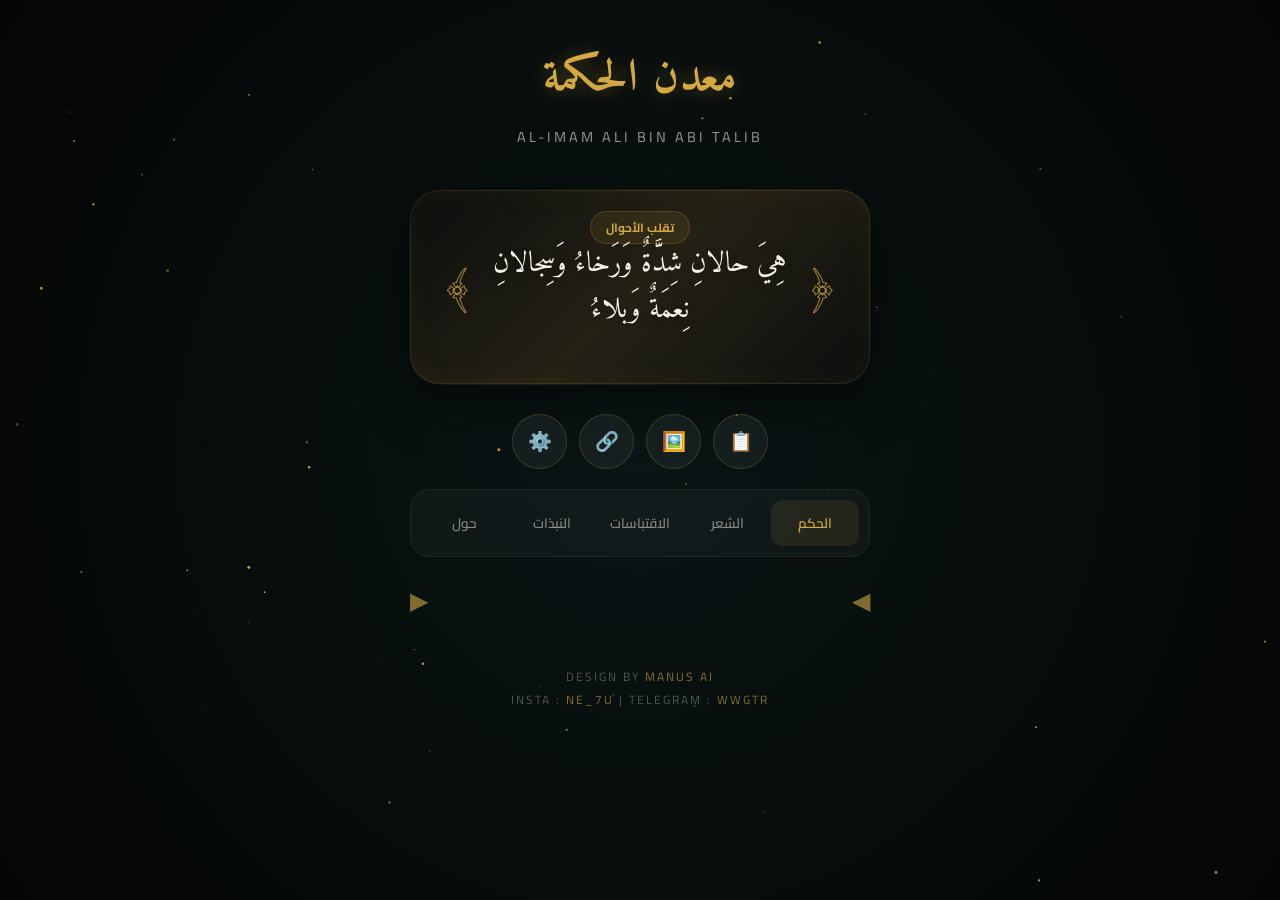
==== commit de77433c: "Add files via upload" ====
--- a/index.html
+++ b/index.html
@@ -40,6 +40,7 @@
                     <a href="poetry.html" class="nav-item">الشعر</a>
                     <a href="quotes.html" class="nav-item">الاقتباسات</a>
                     <a href="bios.html" class="nav-item">النبذات</a>
+                    <a href="about.html" class="nav-item">حول</a>
                 </nav>
 
                 <div class="nav-arrows">
@@ -51,7 +52,7 @@
 
         <footer class="footer-rights">
             <p>DESIGN BY <span>MANUS AI</span></p>
-            <p>INSTA : <span>NE_7U</span> | TELEGRAM : <span>NE_7U</span></p>
+            <p>INSTA : <span>NE_7U</span> | TELEGRAM : <span>WWGTR</span></p>
         </footer>
     </div>
 
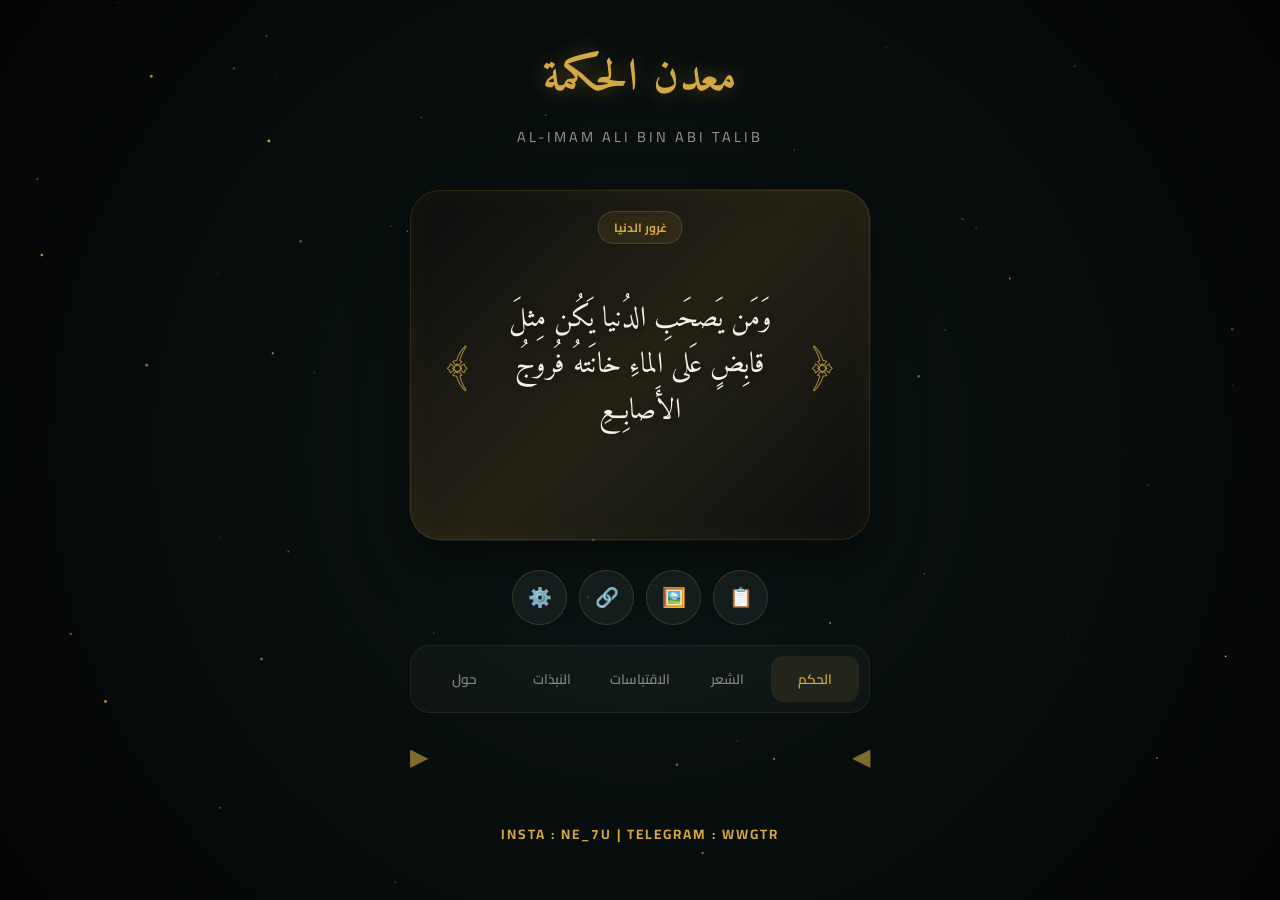
==== commit a2e3dd60: "Add files via upload" ====
--- a/index.html
+++ b/index.html
@@ -51,8 +51,7 @@
         </main>
 
         <footer class="footer-rights">
-            <p>DESIGN BY <span>MANUS AI</span></p>
-            <p>INSTA : <span>NE_7U</span> | TELEGRAM : <span>WWGTR</span></p>
+            <p>INSTA : NE_7U | TELEGRAM : WWGTR</p>
         </footer>
     </div>
 
--- a/style.css
+++ b/style.css
@@ -81,11 +81,15 @@
     -webkit-backdrop-filter: blur(20px);
     border: 1px solid rgba(212, 168, 67, 0.15);
     border-radius: 30px;
-    padding: 50px 30px;
+    padding: 60px 30px;
     position: relative;
     box-shadow: 0 20px 50px rgba(0,0,0,0.5), inset 0 0 30px rgba(212, 168, 67, 0.05);
     margin-bottom: 30px;
     transition: transform 0.5s cubic-bezier(0.175, 0.885, 0.32, 1.275);
+    display: flex;
+    flex-direction: column;
+    justify-content: center;
+    min-height: 350px;
 }
 
 .main-card::before {
@@ -247,15 +251,32 @@
 .footer-rights {
     text-align: center;
     margin-top: 50px;
-    font-size: 0.75em;
-    color: rgba(245, 240, 232, 0.3);
+    font-size: 0.85em;
+    color: var(--gold);
     letter-spacing: 2px;
-}
-
-.footer-rights span {
-    color: var(--gold);
-    opacity: 0.6;
-}
+    font-weight: bold;
+}
+
+.back-btn-top, .back-btn-bottom {
+    display: flex;
+    align-items: center;
+    justify-content: center;
+    gap: 8px;
+    color: var(--gold);
+    background: rgba(212, 168, 67, 0.05);
+    border: 1px solid rgba(212, 168, 67, 0.2);
+    padding: 10px 20px;
+    border-radius: 12px;
+    cursor: pointer;
+    font-size: 0.9em;
+    transition: all 0.3s;
+    text-decoration: none;
+    margin-bottom: 20px;
+}
+
+.back-btn-bottom { margin-top: 20px; margin-bottom: 0; }
+.back-btn-top:hover, .back-btn-bottom:hover { background: rgba(212, 168, 67, 0.15); }
+
 
 /* نظام القوائم */
 .list-view {
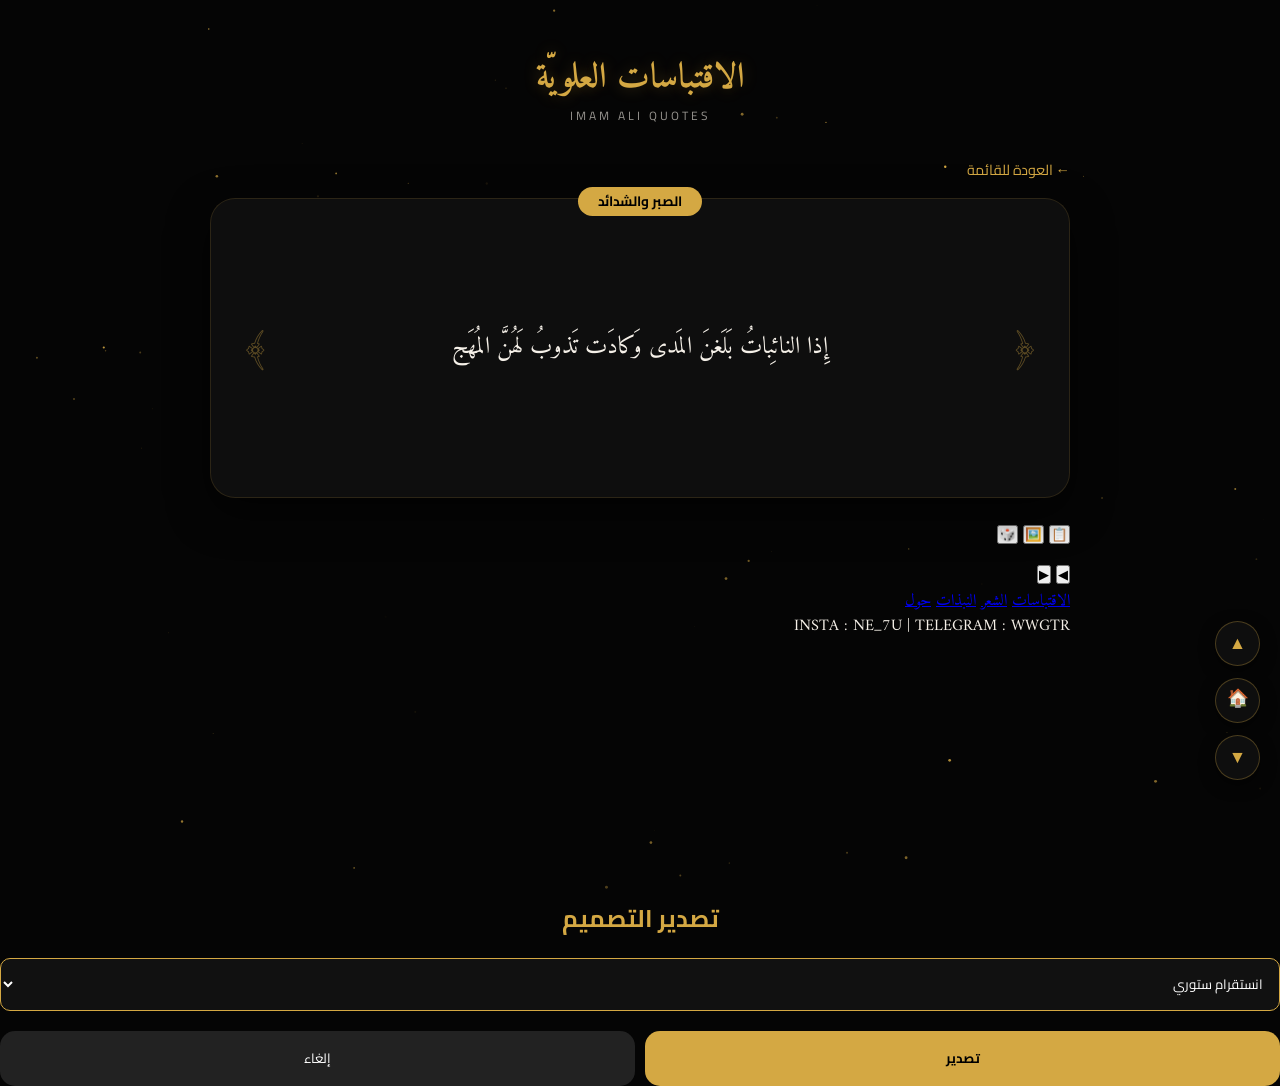
==== commit 6a526a77: "Add files via upload" ====
--- a/index.html
+++ b/index.html
@@ -3,51 +3,63 @@
 <head>
     <meta charset="UTF-8">
     <meta name="viewport" content="width=device-width, initial-scale=1.0, maximum-scale=1.0, user-scalable=no">
-    <title>معدن الحكمة - أمير المؤمنين</title>
+    <title>معدن الحكمة - الاقتباسات</title>
     <link href="https://fonts.googleapis.com/css2?family=Amiri:wght@400;700&family=Cairo:wght@400;600;700&display=swap" rel="stylesheet">
     <link rel="stylesheet" href="style.css">
 </head>
 <body>
     <canvas id="particlesCanvas"></canvas>
     
+    <div class="fixed-nav">
+        <button onclick="window.scrollTo({top:0, behavior:'smooth'})" class="fixed-btn" title="للأعلى">▲</button>
+        <a href="index.html" class="fixed-btn" title="الرئيسية">🏠</a>
+        <button onclick="window.scrollTo({top:document.body.scrollHeight, behavior:'smooth'})" class="fixed-btn" title="للأسفل">▼</button>
+    </div>
+
     <div class="container">
         <header>
-            <h1>معدن الحكمة</h1>
-            <p class="subtitle">AL-IMAM ALI BIN ABI TALIB</p>
+            <h1>الاقتباسات العلويّة</h1>
+            <p class="subtitle">IMAM ALI QUOTES</p>
         </header>
 
         <main>
-            <div class="main-card" id="quoteCard">
-                <div class="card-title" id="cardCategory">حكمة</div>
-                <div class="quote-wrapper">
-                    <span class="quote-mark">﴿</span>
-                    <div id="quoteContent" class="quote-content">جارٍ التحميل...</div>
-                    <div id="poetryContent" class="poetry-box" style="display: none;"></div>
-                    <span class="quote-mark">﴾</span>
+            <div id="listContainer">
+                <input type="text" id="searchInput" placeholder="ابحث في الاقتباسات..." style="width:100%; padding:15px; background:rgba(255,255,255,0.03); border:1px solid rgba(212,168,67,0.2); border-radius:15px; color:#fff; margin-bottom:20px; font-family:'Cairo';">
+                <div id="itemsList" class="list-view"></div>
+            </div>
+
+            <div id="viewContainer" style="display:none;">
+                <button id="backToList" style="background:none; border:none; color:var(--gold); cursor:pointer; margin-bottom:15px; font-size:0.9em; font-family:'Cairo';">← العودة للقائمة</button>
+                
+                <div class="main-card" id="quoteCard">
+                    <div class="card-title" id="cardCategory">اقتباس</div>
+                    <div class="quote-wrapper">
+                        <span class="quote-mark">﴿</span>
+                        <div id="quoteContent" class="quote-content"></div>
+                        <div id="poetryContent" class="poetry-box" style="display:none;"></div>
+                        <span class="quote-mark">﴾</span>
+                    </div>
+                </div>
+
+                <div class="action-hub">
+                    <div class="control-buttons">
+                        <button id="copyBtn" class="btn-circle" title="نسخ">📋</button>
+                        <button id="saveBtn" class="btn-circle" title="تصدير">🖼️</button>
+                        <button id="randomBtn" class="btn-circle" title="قول عشوائي">🎲</button>
+                    </div>
+                    <div class="nav-arrows">
+                        <button id="prevBtn" class="arrow-btn">◀</button>
+                        <button id="nextBtn" class="arrow-btn">▶</button>
+                    </div>
                 </div>
             </div>
 
-            <div class="action-hub">
-                <div class="control-buttons">
-                    <button id="copyBtn" class="btn-circle" title="نسخ">📋</button>
-                    <button id="saveBtn" class="btn-circle" title="حفظ">🖼️</button>
-                    <button id="shareBtn" class="btn-circle" title="مشاركة">🔗</button>
-                    <button id="settingsBtn" class="btn-circle" title="إعدادات">⚙️</button>
-                </div>
-
-                <nav class="sections-nav">
-                    <a href="index.html" class="nav-item active">الحكم</a>
-                    <a href="poetry.html" class="nav-item">الشعر</a>
-                    <a href="quotes.html" class="nav-item">الاقتباسات</a>
-                    <a href="bios.html" class="nav-item">النبذات</a>
-                    <a href="about.html" class="nav-item">حول</a>
-                </nav>
-
-                <div class="nav-arrows">
-                    <button id="prevBtn" class="arrow-btn">◀</button>
-                    <button id="nextBtn" class="arrow-btn">▶</button>
-                </div>
-            </div>
+            <nav class="sections-nav">
+                <a href="index.html" class="nav-item active">الاقتباسات</a>
+                <a href="poetry.html" class="nav-item">الشعر</a>
+                <a href="bios.html" class="nav-item">النبذات</a>
+                <a href="about.html" class="nav-item">حول</a>
+            </nav>
         </main>
 
         <footer class="footer-rights">
@@ -58,20 +70,19 @@
     <!-- Modals -->
     <div id="saveModal" class="modal">
         <div class="modal-content">
-            <span class="close-modal" id="closeSave">&times;</span>
-            <h2 style="color:var(--gold); margin-bottom:20px; text-align:center;">تصدير العمل</h2>
-            <div style="margin-bottom:20px;">
-                <label style="display:block; margin-bottom:10px; font-size:0.8em; opacity:0.7;">اختر القياس</label>
-                <select id="formatSelect" style="width:100%; padding:12px; background:#111; border:1px solid var(--gold); color:#fff; border-radius:10px;"></select>
+            <h2 style="color:var(--gold); margin-bottom:20px; text-align:center; font-family:'Cairo';">تصدير التصميم</h2>
+            <select id="formatSelect" style="width:100%; padding:12px; background:#111; border:1px solid var(--gold); color:#fff; border-radius:10px; margin-bottom:20px; font-family:'Cairo';"></select>
+            <div style="display:flex; gap:10px;">
+                <button id="confirmSave" style="flex:1; padding:15px; background:var(--gold); border:none; border-radius:15px; font-weight:bold; cursor:pointer; font-family:'Cairo';">تصدير</button>
+                <button id="closeSave" style="flex:1; padding:15px; background:#222; color:#fff; border:none; border-radius:15px; cursor:pointer; font-family:'Cairo';">إلغاء</button>
             </div>
-            <button id="confirmSave" style="width:100%; padding:15px; background:var(--gold); border:none; border-radius:15px; font-weight:bold; cursor:pointer;">تأكيد الحفظ</button>
         </div>
     </div>
 
     <canvas id="imageCanvas" style="display:none;"></canvas>
     <div id="toast" class="toast"></div>
 
-    <script>window.currentSection = 'home';</script>
+    <script>window.currentSection = 'quotes';</script>
     <script src="quotes_data.js"></script>
     <script src="app.js"></script>
 </body>
--- a/style.css
+++ b/style.css
@@ -1,18 +1,12 @@
-/* 
-   معدن الحكمة - الهوية البصرية الملكية
-   Design by: Manus AI
-   Rights: insta: ne_7u
-*/
-
 :root {
     --gold: #d4a843;
-    --gold-glow: rgba(212, 168, 67, 0.4);
-    --dark-bg: #050505;
-    --card-bg: rgba(15, 15, 15, 0.7);
-    --turquoise: #004d4d;
+    --gold-bright: #f1c40f;
+    --bg-dark: #050505;
+    --card-bg: rgba(15, 15, 15, 0.95);
     --text-main: #f5f0e8;
-    --amiri: 'Amiri', serif;
-    --cairo: 'Cairo', sans-serif;
+    --accent: #1abc9c;
+    --paper-bg: #f4e4bc;
+    --paper-text: #2c1e11;
 }
 
 * {
@@ -23,15 +17,13 @@
 }
 
 body {
-    background-color: var(--dark-bg);
+    background-color: var(--bg-dark);
     color: var(--text-main);
-    font-family: var(--cairo);
+    font-family: 'Amiri', serif;
     overflow-x: hidden;
-    min-height: 100vh;
-    direction: rtl;
-}
-
-/* خلفية سينمائية متحركة */
+    line-height: 1.6;
+}
+
 #particlesCanvas {
     position: fixed;
     top: 0;
@@ -39,340 +31,356 @@
     width: 100%;
     height: 100%;
     z-index: -1;
-    background: radial-gradient(circle at center, #0a1515 0%, #050505 100%);
 }
 
 .container {
-    max-width: 500px;
+    max-width: 900px;
     margin: 0 auto;
     padding: 20px;
-    position: relative;
-    z-index: 1;
-}
-
-/* ترويسة فخمة */
+    min-height: 100vh;
+    display: flex;
+    flex-direction: column;
+}
+
 header {
     text-align: center;
-    margin-bottom: 40px;
-    padding-top: 20px;
+    padding: 30px 0;
 }
 
 header h1 {
-    font-family: var(--amiri);
-    font-size: 2.8em;
-    color: var(--gold);
-    text-shadow: 0 0 20px var(--gold-glow);
-    margin-bottom: 5px;
-    letter-spacing: 1px;
-}
-
-header .subtitle {
-    font-size: 0.9em;
+    font-size: 2.2em;
+    color: var(--gold);
+    text-shadow: 0 0 15px rgba(212, 168, 67, 0.3);
+}
+
+.subtitle {
+    font-family: 'Cairo', sans-serif;
+    font-size: 0.75em;
+    letter-spacing: 3px;
     opacity: 0.6;
-    letter-spacing: 3px;
-    text-transform: uppercase;
-    color: var(--text-main);
-}
-
-/* بطاقة العرض الرئيسية - تحفة فنية */
+}
+
+/* الأزرار الثابتة */
+.fixed-nav {
+    position: fixed;
+    right: 20px;
+    bottom: 120px;
+    display: flex;
+    flex-direction: column;
+    gap: 12px;
+    z-index: 1000;
+}
+
+.fixed-btn {
+    width: 45px;
+    height: 45px;
+    background: var(--card-bg);
+    border: 1px solid rgba(212, 168, 67, 0.3);
+    border-radius: 50%;
+    color: var(--gold);
+    display: flex;
+    align-items: center;
+    justify-content: center;
+    cursor: pointer;
+    box-shadow: 0 5px 15px rgba(0,0,0,0.5);
+    transition: 0.3s;
+    text-decoration: none;
+    font-size: 1.1em;
+}
+
+.fixed-btn:hover {
+    background: var(--gold);
+    color: #000;
+    transform: scale(1.1);
+}
+
+/* بطاقة العرض الرئيسية */
 .main-card {
     background: var(--card-bg);
-    backdrop-filter: blur(20px);
-    -webkit-backdrop-filter: blur(20px);
+    backdrop-filter: blur(15px);
     border: 1px solid rgba(212, 168, 67, 0.15);
-    border-radius: 30px;
-    padding: 60px 30px;
+    border-radius: 25px;
+    padding: 50px 30px;
     position: relative;
-    box-shadow: 0 20px 50px rgba(0,0,0,0.5), inset 0 0 30px rgba(212, 168, 67, 0.05);
-    margin-bottom: 30px;
-    transition: transform 0.5s cubic-bezier(0.175, 0.885, 0.32, 1.275);
-    display: flex;
-    flex-direction: column;
-    justify-content: center;
-    min-height: 350px;
-}
-
-.main-card::before {
-    content: '';
-    position: absolute;
-    top: -2px; left: -2px; right: -2px; bottom: -2px;
-    background: linear-gradient(135deg, transparent, var(--gold-glow), transparent);
-    z-index: -1;
-    border-radius: 32px;
-    opacity: 0.3;
+    box-shadow: 0 15px 40px rgba(0,0,0,0.6);
+    margin-bottom: 25px;
+    min-height: 300px;
+    display: flex;
+    flex-direction: column;
+    justify-content: center;
+    transition: 0.5s ease;
+}
+
+.vintage-paper {
+    background-color: var(--paper-bg);
+    background-image: url('https://www.transparenttextures.com/patterns/old-paper.png');
+    color: var(--paper-text);
+    border: none;
+    box-shadow: 0 10px 30px rgba(0,0,0,0.4);
 }
 
 .card-title {
     position: absolute;
+    top: -12px;
+    left: 50%;
+    transform: translateX(-50%);
+    background: var(--gold);
+    color: #000;
+    padding: 4px 20px;
+    border-radius: 15px;
+    font-size: 0.85em;
+    font-weight: bold;
+    font-family: 'Cairo', sans-serif;
+    white-space: nowrap;
+    z-index: 5;
+}
+
+.vintage-paper .card-title {
+    background: #8b4513;
+    color: var(--paper-bg);
+}
+
+.quote-wrapper {
+    display: flex;
+    align-items: center;
+    justify-content: center;
+    gap: 10px;
+    width: 100%;
+}
+
+.quote-mark {
+    font-size: 2.2em;
+    color: var(--gold);
+    opacity: 0.4;
+    user-select: none;
+}
+
+.vintage-paper .quote-mark {
+    color: #8b4513;
+}
+
+.quote-content {
+    font-size: 1.5em;
+    line-height: 1.7;
+    text-align: center;
+    width: 100%;
+}
+
+/* تنسيق الديوان (صدر وعجز) */
+.poetry-container {
+    display: flex;
+    flex-direction: column;
+    gap: 12px;
+    width: 100%;
+}
+
+.poem-line {
+    display: grid;
+    grid-template-columns: 1fr 40px 1fr;
+    align-items: center;
+    width: 100%;
+    font-size: 1.3em;
+}
+
+.sadr { text-align: left; padding-left: 10px; }
+.ajuz { text-align: right; padding-right: 10px; }
+.separator { 
+    text-align: center; 
+    color: var(--gold); 
+    opacity: 0.5;
+    font-size: 0.8em;
+}
+.vintage-paper .separator { color: #8b4513; }
+
+/* أزرار التحكم */
+.action-hub {
+    margin-top: auto;
+    display: flex;
+    flex-direction: column;
+    gap: 15px;
+}
+
+.control-group {
+    display: flex;
+    justify-content: center;
+    gap: 12px;
+}
+
+.btn-action {
+    width: 50px;
+    height: 50px;
+    border-radius: 50%;
+    border: 1px solid rgba(212, 168, 67, 0.2);
+    background: rgba(255,255,255,0.03);
+    color: var(--gold);
+    cursor: pointer;
+    transition: 0.3s;
+    display: flex;
+    align-items: center;
+    justify-content: center;
+    font-size: 1.1em;
+}
+
+.btn-action:hover {
+    background: var(--gold);
+    color: #000;
+    transform: translateY(-3px);
+}
+
+.nav-group {
+    display: flex;
+    justify-content: space-between;
+    align-items: center;
+    padding: 0 10px;
+}
+
+.nav-arrow {
+    background: none;
+    border: none;
+    color: var(--gold);
+    font-size: 1.8em;
+    cursor: pointer;
+    opacity: 0.5;
+    transition: 0.3s;
+}
+
+.nav-arrow:hover { opacity: 1; transform: scale(1.2); }
+
+/* الملاحة السفلية للأقسام */
+.bottom-nav {
+    display: flex;
+    justify-content: center;
+    gap: 8px;
+    flex-wrap: wrap;
+    margin: 20px 0;
+}
+
+.nav-link {
+    padding: 8px 16px;
+    border-radius: 12px;
+    background: rgba(255,255,255,0.02);
+    color: var(--gold);
+    text-decoration: none;
+    font-size: 0.85em;
+    font-family: 'Cairo', sans-serif;
+    border: 1px solid rgba(212, 168, 67, 0.1);
+    transition: 0.3s;
+}
+
+.nav-link.active, .nav-link:hover {
+    background: var(--gold);
+    color: #000;
+    border-color: var(--gold);
+}
+
+/* القائمة والبحث */
+.search-box {
+    width: 100%;
+    padding: 14px 20px;
+    background: rgba(255,255,255,0.03);
+    border: 1px solid rgba(212,168,67,0.2);
+    border-radius: 15px;
+    color: #fff;
+    margin-bottom: 20px;
+    font-family: 'Cairo', sans-serif;
+    outline: none;
+    transition: 0.3s;
+}
+
+.search-box:focus { border-color: var(--gold); background: rgba(255,255,255,0.05); }
+
+.list-view {
+    display: flex;
+    flex-direction: column;
+    gap: 10px;
+}
+
+.list-item {
+    background: rgba(255,255,255,0.02);
+    padding: 14px 18px;
+    border-radius: 12px;
+    border: 1px solid rgba(212, 168, 67, 0.08);
+    cursor: pointer;
+    transition: 0.2s;
+    display: flex;
+    justify-content: space-between;
+    align-items: center;
+    font-family: 'Cairo', sans-serif;
+    font-size: 0.95em;
+}
+
+.list-item:hover { background: rgba(212, 168, 67, 0.12); border-color: var(--gold); }
+
+.footer-info {
+    text-align: center;
+    padding: 20px;
+    color: var(--gold);
+    font-weight: bold;
+    font-size: 0.9em;
+    letter-spacing: 1px;
+}
+
+/* مودال التصدير */
+.modal-overlay {
+    display: none;
+    position: fixed;
+    top: 0;
+    left: 0;
+    width: 100%;
+    height: 100%;
+    background: rgba(0,0,0,0.85);
+    z-index: 2000;
+    align-items: center;
+    justify-content: center;
+    backdrop-filter: blur(5px);
+}
+
+.modal-body {
+    background: #0d0d0d;
+    border: 1px solid var(--gold);
+    padding: 25px;
+    border-radius: 20px;
+    width: 90%;
+    max-width: 380px;
+    text-align: center;
+}
+
+.modal-body h3 { color: var(--gold); margin-bottom: 15px; font-family: 'Cairo'; }
+
+.export-option {
+    width: 100%;
+    padding: 12px;
+    margin-bottom: 10px;
+    background: #1a1a1a;
+    border: 1px solid #333;
+    color: #fff;
+    border-radius: 10px;
+    cursor: pointer;
+    font-family: 'Cairo';
+    transition: 0.3s;
+}
+
+.export-option:hover { border-color: var(--gold); background: #222; }
+
+.toast-msg {
+    position: fixed;
     top: 20px;
     left: 50%;
     transform: translateX(-50%);
-    font-size: 0.75em;
-    color: var(--gold);
-    background: rgba(212, 168, 67, 0.1);
-    padding: 4px 15px;
+    background: var(--gold);
+    color: #000;
+    padding: 8px 25px;
     border-radius: 20px;
-    border: 1px solid rgba(212, 168, 67, 0.2);
     font-weight: bold;
-}
-
-.quote-wrapper {
-    display: flex;
-    align-items: center;
-    justify-content: center;
-    gap: 15px;
-    width: 100%;
-}
-
-.quote-mark {
-    font-family: var(--amiri);
-    font-size: 2.5em;
-    color: var(--gold);
-    opacity: 0.8;
-    user-select: none;
-}
-
-.quote-content {
-    flex: 1;
-    text-align: center;
-    font-family: var(--amiri);
-    font-size: 1.8em;
-    line-height: 1.6;
-    color: var(--text-main);
-    text-shadow: 0 2px 10px rgba(0,0,0,0.3);
-}
-
-/* تنسيق الشعر */
-.poetry-box {
-    display: flex;
-    flex-direction: column;
-    gap: 15px;
-    width: 100%;
-}
-
-.poetry-line {
-    display: flex;
-    justify-content: space-between;
-    gap: 20px;
-    border-bottom: 1px solid rgba(212, 168, 67, 0.05);
-    padding-bottom: 8px;
-}
-
-.poetry-part {
-    flex: 1;
-    font-size: 0.9em;
-}
-
-.poetry-part.sadr { text-align: right; }
-.poetry-part.ajuz { text-align: left; color: rgba(245, 240, 232, 0.8); }
-
-/* أزرار التحكم العائمة */
-.action-hub {
-    display: flex;
-    flex-direction: column;
-    gap: 20px;
-}
-
-.control-buttons {
-    display: flex;
-    justify-content: center;
-    gap: 12px;
-}
-
-.btn-circle {
-    width: 55px;
-    height: 55px;
-    border-radius: 50%;
-    background: rgba(255,255,255,0.05);
-    border: 1px solid rgba(212,168,67,0.2);
-    color: var(--gold);
-    display: flex;
-    align-items: center;
-    justify-content: center;
-    cursor: pointer;
-    transition: all 0.3s ease;
-    font-size: 1.2em;
-}
-
-.btn-circle:hover {
-    background: var(--gold);
-    color: #000;
-    box-shadow: 0 0 20px var(--gold-glow);
-    transform: translateY(-3px);
-}
-
-/* قائمة الأقسام العائمة */
-.sections-nav {
-    display: flex;
-    justify-content: space-between;
-    background: rgba(255,255,255,0.03);
-    padding: 10px;
-    border-radius: 20px;
-    border: 1px solid rgba(212,168,67,0.1);
-}
-
-.nav-item {
-    flex: 1;
-    text-align: center;
-    padding: 10px;
-    color: rgba(245, 240, 232, 0.5);
-    text-decoration: none;
-    font-size: 0.85em;
-    font-weight: 600;
-    transition: all 0.3s;
-    border-radius: 12px;
-}
-
-.nav-item.active {
-    color: var(--gold);
-    background: rgba(212, 168, 67, 0.1);
-}
-
-/* التنقل بين النصوص */
-.nav-arrows {
-    display: flex;
-    justify-content: space-between;
-    margin-top: 10px;
-}
-
-.arrow-btn {
-    background: none;
-    border: none;
-    color: var(--gold);
-    font-size: 1.5em;
-    cursor: pointer;
-    opacity: 0.6;
-    transition: opacity 0.3s;
-}
-
-.arrow-btn:hover { opacity: 1; }
-
-/* الحقوق الثابتة الفخمة */
-.footer-rights {
-    text-align: center;
-    margin-top: 50px;
-    font-size: 0.85em;
-    color: var(--gold);
-    letter-spacing: 2px;
-    font-weight: bold;
-}
-
-.back-btn-top, .back-btn-bottom {
-    display: flex;
-    align-items: center;
-    justify-content: center;
-    gap: 8px;
-    color: var(--gold);
-    background: rgba(212, 168, 67, 0.05);
-    border: 1px solid rgba(212, 168, 67, 0.2);
-    padding: 10px 20px;
-    border-radius: 12px;
-    cursor: pointer;
-    font-size: 0.9em;
-    transition: all 0.3s;
-    text-decoration: none;
-    margin-bottom: 20px;
-}
-
-.back-btn-bottom { margin-top: 20px; margin-bottom: 0; }
-.back-btn-top:hover, .back-btn-bottom:hover { background: rgba(212, 168, 67, 0.15); }
-
-
-/* نظام القوائم */
-.list-view {
-    display: grid;
-    grid-template-columns: 1fr;
-    gap: 12px;
-    margin-top: 20px;
-}
-
-.list-card {
-    background: rgba(255,255,255,0.02);
-    border: 1px solid rgba(212,168,67,0.1);
-    padding: 20px;
-    border-radius: 15px;
-    cursor: pointer;
-    transition: all 0.3s;
-    display: flex;
-    justify-content: space-between;
-    align-items: center;
-}
-
-.list-card:hover {
-    background: rgba(212,168,67,0.05);
-    border-color: var(--gold);
-    transform: scale(1.02);
-}
-
-.list-card .title { font-weight: bold; color: var(--text-main); }
-.list-card .icon { color: var(--gold); opacity: 0.5; }
-
-/* Modals */
-.modal {
-    position: fixed;
-    top: 0; left: 0; width: 100%; height: 100%;
-    background: rgba(0,0,0,0.9);
-    backdrop-filter: blur(10px);
-    z-index: 1000;
+    z-index: 3000;
     display: none;
-    align-items: center;
-    justify-content: center;
-    padding: 20px;
-}
-
-.modal.active { display: flex; }
-
-.modal-content {
-    background: #0a0a0a;
-    border: 1px solid var(--gold);
-    border-radius: 25px;
-    width: 100%;
-    max-width: 400px;
-    padding: 30px;
-    position: relative;
-}
-
-.close-modal {
-    position: absolute;
-    top: 15px; right: 15px;
-    color: var(--gold);
-    font-size: 1.5em;
-    cursor: pointer;
-}
-
-/* Toast */
-.toast {
-    position: fixed;
-    bottom: 100px;
-    left: 50%;
-    transform: translateX(-50%);
-    background: var(--gold);
-    color: #000;
-    padding: 10px 25px;
-    border-radius: 30px;
-    font-weight: bold;
-    font-size: 0.9em;
-    z-index: 2000;
-    opacity: 0;
-    transition: opacity 0.3s;
-    pointer-events: none;
-}
-
-.toast.show { opacity: 1; }
-
-/* انيميشن الدخول */
-@keyframes fadeInUp {
-    from { opacity: 0; transform: translateY(30px); }
-    to { opacity: 1; transform: translateY(0); }
-}
-
-.main-card, header, .action-hub {
-    animation: fadeInUp 1s ease-out forwards;
-}
-
-/* الهواتف الصغيرة */
-@media (max-width: 380px) {
-    header h1 { font-size: 2.2em; }
-    .quote-content { font-size: 1.5em; }
-    .btn-circle { width: 45px; height: 45px; }
-}
+    box-shadow: 0 5px 15px rgba(0,0,0,0.3);
+}
+
+@media (max-width: 768px) {
+    .poem-line { font-size: 1.1em; grid-template-columns: 1fr; gap: 5px; }
+    .sadr, .ajuz { text-align: center; padding: 0; }
+    .separator { display: none; }
+    header h1 { font-size: 1.8em; }
+    .quote-content { font-size: 1.2em; }
+}
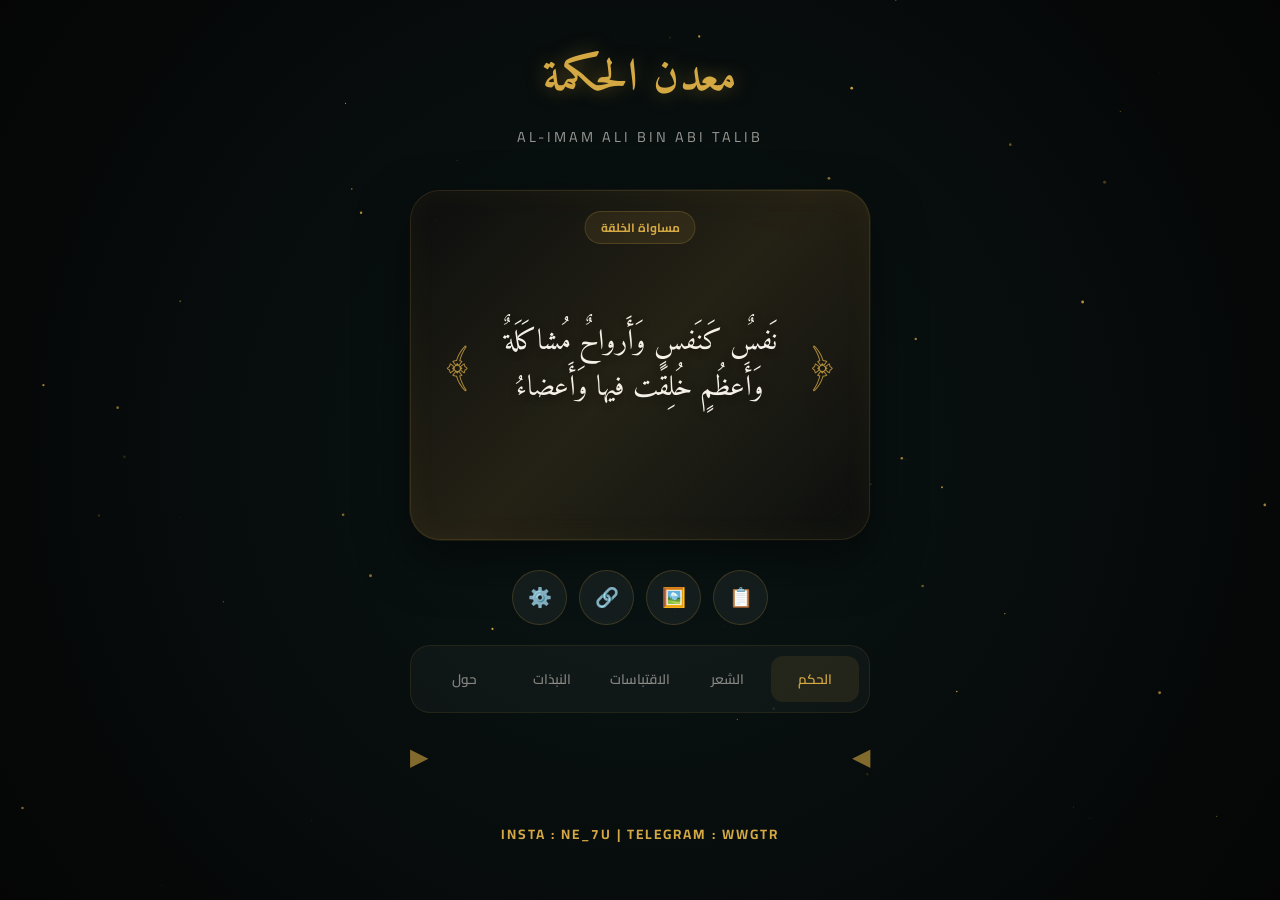
==== commit e33c75d3: "Add files via upload" ====
--- a/index.html
+++ b/index.html
@@ -3,63 +3,51 @@
 <head>
     <meta charset="UTF-8">
     <meta name="viewport" content="width=device-width, initial-scale=1.0, maximum-scale=1.0, user-scalable=no">
-    <title>معدن الحكمة - الاقتباسات</title>
+    <title>معدن الحكمة - أمير المؤمنين</title>
     <link href="https://fonts.googleapis.com/css2?family=Amiri:wght@400;700&family=Cairo:wght@400;600;700&display=swap" rel="stylesheet">
     <link rel="stylesheet" href="style.css">
 </head>
 <body>
     <canvas id="particlesCanvas"></canvas>
     
-    <div class="fixed-nav">
-        <button onclick="window.scrollTo({top:0, behavior:'smooth'})" class="fixed-btn" title="للأعلى">▲</button>
-        <a href="index.html" class="fixed-btn" title="الرئيسية">🏠</a>
-        <button onclick="window.scrollTo({top:document.body.scrollHeight, behavior:'smooth'})" class="fixed-btn" title="للأسفل">▼</button>
-    </div>
-
     <div class="container">
         <header>
-            <h1>الاقتباسات العلويّة</h1>
-            <p class="subtitle">IMAM ALI QUOTES</p>
+            <h1>معدن الحكمة</h1>
+            <p class="subtitle">AL-IMAM ALI BIN ABI TALIB</p>
         </header>
 
         <main>
-            <div id="listContainer">
-                <input type="text" id="searchInput" placeholder="ابحث في الاقتباسات..." style="width:100%; padding:15px; background:rgba(255,255,255,0.03); border:1px solid rgba(212,168,67,0.2); border-radius:15px; color:#fff; margin-bottom:20px; font-family:'Cairo';">
-                <div id="itemsList" class="list-view"></div>
-            </div>
-
-            <div id="viewContainer" style="display:none;">
-                <button id="backToList" style="background:none; border:none; color:var(--gold); cursor:pointer; margin-bottom:15px; font-size:0.9em; font-family:'Cairo';">← العودة للقائمة</button>
-                
-                <div class="main-card" id="quoteCard">
-                    <div class="card-title" id="cardCategory">اقتباس</div>
-                    <div class="quote-wrapper">
-                        <span class="quote-mark">﴿</span>
-                        <div id="quoteContent" class="quote-content"></div>
-                        <div id="poetryContent" class="poetry-box" style="display:none;"></div>
-                        <span class="quote-mark">﴾</span>
-                    </div>
-                </div>
-
-                <div class="action-hub">
-                    <div class="control-buttons">
-                        <button id="copyBtn" class="btn-circle" title="نسخ">📋</button>
-                        <button id="saveBtn" class="btn-circle" title="تصدير">🖼️</button>
-                        <button id="randomBtn" class="btn-circle" title="قول عشوائي">🎲</button>
-                    </div>
-                    <div class="nav-arrows">
-                        <button id="prevBtn" class="arrow-btn">◀</button>
-                        <button id="nextBtn" class="arrow-btn">▶</button>
-                    </div>
+            <div class="main-card" id="quoteCard">
+                <div class="card-title" id="cardCategory">حكمة</div>
+                <div class="quote-wrapper">
+                    <span class="quote-mark">﴿</span>
+                    <div id="quoteContent" class="quote-content">جارٍ التحميل...</div>
+                    <div id="poetryContent" class="poetry-box" style="display: none;"></div>
+                    <span class="quote-mark">﴾</span>
                 </div>
             </div>
 
-            <nav class="sections-nav">
-                <a href="index.html" class="nav-item active">الاقتباسات</a>
-                <a href="poetry.html" class="nav-item">الشعر</a>
-                <a href="bios.html" class="nav-item">النبذات</a>
-                <a href="about.html" class="nav-item">حول</a>
-            </nav>
+            <div class="action-hub">
+                <div class="control-buttons">
+                    <button id="copyBtn" class="btn-circle" title="نسخ">📋</button>
+                    <button id="saveBtn" class="btn-circle" title="حفظ">🖼️</button>
+                    <button id="shareBtn" class="btn-circle" title="مشاركة">🔗</button>
+                    <button id="settingsBtn" class="btn-circle" title="إعدادات">⚙️</button>
+                </div>
+
+                <nav class="sections-nav">
+                    <a href="index.html" class="nav-item active">الحكم</a>
+                    <a href="poetry.html" class="nav-item">الشعر</a>
+                    <a href="quotes.html" class="nav-item">الاقتباسات</a>
+                    <a href="bios.html" class="nav-item">النبذات</a>
+                    <a href="about.html" class="nav-item">حول</a>
+                </nav>
+
+                <div class="nav-arrows">
+                    <button id="prevBtn" class="arrow-btn">◀</button>
+                    <button id="nextBtn" class="arrow-btn">▶</button>
+                </div>
+            </div>
         </main>
 
         <footer class="footer-rights">
@@ -70,19 +58,20 @@
     <!-- Modals -->
     <div id="saveModal" class="modal">
         <div class="modal-content">
-            <h2 style="color:var(--gold); margin-bottom:20px; text-align:center; font-family:'Cairo';">تصدير التصميم</h2>
-            <select id="formatSelect" style="width:100%; padding:12px; background:#111; border:1px solid var(--gold); color:#fff; border-radius:10px; margin-bottom:20px; font-family:'Cairo';"></select>
-            <div style="display:flex; gap:10px;">
-                <button id="confirmSave" style="flex:1; padding:15px; background:var(--gold); border:none; border-radius:15px; font-weight:bold; cursor:pointer; font-family:'Cairo';">تصدير</button>
-                <button id="closeSave" style="flex:1; padding:15px; background:#222; color:#fff; border:none; border-radius:15px; cursor:pointer; font-family:'Cairo';">إلغاء</button>
+            <span class="close-modal" id="closeSave">&times;</span>
+            <h2 style="color:var(--gold); margin-bottom:20px; text-align:center;">تصدير العمل</h2>
+            <div style="margin-bottom:20px;">
+                <label style="display:block; margin-bottom:10px; font-size:0.8em; opacity:0.7;">اختر القياس</label>
+                <select id="formatSelect" style="width:100%; padding:12px; background:#111; border:1px solid var(--gold); color:#fff; border-radius:10px;"></select>
             </div>
+            <button id="confirmSave" style="width:100%; padding:15px; background:var(--gold); border:none; border-radius:15px; font-weight:bold; cursor:pointer;">تأكيد الحفظ</button>
         </div>
     </div>
 
     <canvas id="imageCanvas" style="display:none;"></canvas>
     <div id="toast" class="toast"></div>
 
-    <script>window.currentSection = 'quotes';</script>
+    <script>window.currentSection = 'home';</script>
     <script src="quotes_data.js"></script>
     <script src="app.js"></script>
 </body>
--- a/style.css
+++ b/style.css
@@ -1,12 +1,18 @@
+/* 
+   معدن الحكمة - الهوية البصرية الملكية
+   Design by: Manus AI
+   Rights: insta: ne_7u
+*/
+
 :root {
     --gold: #d4a843;
-    --gold-bright: #f1c40f;
-    --bg-dark: #050505;
-    --card-bg: rgba(15, 15, 15, 0.95);
+    --gold-glow: rgba(212, 168, 67, 0.4);
+    --dark-bg: #050505;
+    --card-bg: rgba(15, 15, 15, 0.7);
+    --turquoise: #004d4d;
     --text-main: #f5f0e8;
-    --accent: #1abc9c;
-    --paper-bg: #f4e4bc;
-    --paper-text: #2c1e11;
+    --amiri: 'Amiri', serif;
+    --cairo: 'Cairo', sans-serif;
 }
 
 * {
@@ -17,13 +23,15 @@
 }
 
 body {
-    background-color: var(--bg-dark);
+    background-color: var(--dark-bg);
     color: var(--text-main);
-    font-family: 'Amiri', serif;
+    font-family: var(--cairo);
     overflow-x: hidden;
-    line-height: 1.6;
-}
-
+    min-height: 100vh;
+    direction: rtl;
+}
+
+/* خلفية سينمائية متحركة */
 #particlesCanvas {
     position: fixed;
     top: 0;
@@ -31,356 +39,340 @@
     width: 100%;
     height: 100%;
     z-index: -1;
+    background: radial-gradient(circle at center, #0a1515 0%, #050505 100%);
 }
 
 .container {
-    max-width: 900px;
+    max-width: 500px;
     margin: 0 auto;
     padding: 20px;
-    min-height: 100vh;
-    display: flex;
-    flex-direction: column;
-}
-
+    position: relative;
+    z-index: 1;
+}
+
+/* ترويسة فخمة */
 header {
     text-align: center;
-    padding: 30px 0;
+    margin-bottom: 40px;
+    padding-top: 20px;
 }
 
 header h1 {
-    font-size: 2.2em;
-    color: var(--gold);
-    text-shadow: 0 0 15px rgba(212, 168, 67, 0.3);
-}
-
-.subtitle {
-    font-family: 'Cairo', sans-serif;
+    font-family: var(--amiri);
+    font-size: 2.8em;
+    color: var(--gold);
+    text-shadow: 0 0 20px var(--gold-glow);
+    margin-bottom: 5px;
+    letter-spacing: 1px;
+}
+
+header .subtitle {
+    font-size: 0.9em;
+    opacity: 0.6;
+    letter-spacing: 3px;
+    text-transform: uppercase;
+    color: var(--text-main);
+}
+
+/* بطاقة العرض الرئيسية - تحفة فنية */
+.main-card {
+    background: var(--card-bg);
+    backdrop-filter: blur(20px);
+    -webkit-backdrop-filter: blur(20px);
+    border: 1px solid rgba(212, 168, 67, 0.15);
+    border-radius: 30px;
+    padding: 60px 30px;
+    position: relative;
+    box-shadow: 0 20px 50px rgba(0,0,0,0.5), inset 0 0 30px rgba(212, 168, 67, 0.05);
+    margin-bottom: 30px;
+    transition: transform 0.5s cubic-bezier(0.175, 0.885, 0.32, 1.275);
+    display: flex;
+    flex-direction: column;
+    justify-content: center;
+    min-height: 350px;
+}
+
+.main-card::before {
+    content: '';
+    position: absolute;
+    top: -2px; left: -2px; right: -2px; bottom: -2px;
+    background: linear-gradient(135deg, transparent, var(--gold-glow), transparent);
+    z-index: -1;
+    border-radius: 32px;
+    opacity: 0.3;
+}
+
+.card-title {
+    position: absolute;
+    top: 20px;
+    left: 50%;
+    transform: translateX(-50%);
     font-size: 0.75em;
-    letter-spacing: 3px;
-    opacity: 0.6;
-}
-
-/* الأزرار الثابتة */
-.fixed-nav {
-    position: fixed;
-    right: 20px;
-    bottom: 120px;
+    color: var(--gold);
+    background: rgba(212, 168, 67, 0.1);
+    padding: 4px 15px;
+    border-radius: 20px;
+    border: 1px solid rgba(212, 168, 67, 0.2);
+    font-weight: bold;
+}
+
+.quote-wrapper {
+    display: flex;
+    align-items: center;
+    justify-content: center;
+    gap: 15px;
+    width: 100%;
+}
+
+.quote-mark {
+    font-family: var(--amiri);
+    font-size: 2.5em;
+    color: var(--gold);
+    opacity: 0.8;
+    user-select: none;
+}
+
+.quote-content {
+    flex: 1;
+    text-align: center;
+    font-family: var(--amiri);
+    font-size: 1.8em;
+    line-height: 1.6;
+    color: var(--text-main);
+    text-shadow: 0 2px 10px rgba(0,0,0,0.3);
+}
+
+/* تنسيق الشعر */
+.poetry-box {
     display: flex;
     flex-direction: column;
+    gap: 15px;
+    width: 100%;
+}
+
+.poetry-line {
+    display: flex;
+    justify-content: space-between;
+    gap: 20px;
+    border-bottom: 1px solid rgba(212, 168, 67, 0.05);
+    padding-bottom: 8px;
+}
+
+.poetry-part {
+    flex: 1;
+    font-size: 0.9em;
+}
+
+.poetry-part.sadr { text-align: right; }
+.poetry-part.ajuz { text-align: left; color: rgba(245, 240, 232, 0.8); }
+
+/* أزرار التحكم العائمة */
+.action-hub {
+    display: flex;
+    flex-direction: column;
+    gap: 20px;
+}
+
+.control-buttons {
+    display: flex;
+    justify-content: center;
     gap: 12px;
-    z-index: 1000;
-}
-
-.fixed-btn {
-    width: 45px;
-    height: 45px;
-    background: var(--card-bg);
-    border: 1px solid rgba(212, 168, 67, 0.3);
+}
+
+.btn-circle {
+    width: 55px;
+    height: 55px;
     border-radius: 50%;
-    color: var(--gold);
-    display: flex;
-    align-items: center;
-    justify-content: center;
-    cursor: pointer;
-    box-shadow: 0 5px 15px rgba(0,0,0,0.5);
-    transition: 0.3s;
-    text-decoration: none;
-    font-size: 1.1em;
-}
-
-.fixed-btn:hover {
+    background: rgba(255,255,255,0.05);
+    border: 1px solid rgba(212,168,67,0.2);
+    color: var(--gold);
+    display: flex;
+    align-items: center;
+    justify-content: center;
+    cursor: pointer;
+    transition: all 0.3s ease;
+    font-size: 1.2em;
+}
+
+.btn-circle:hover {
     background: var(--gold);
     color: #000;
-    transform: scale(1.1);
-}
-
-/* بطاقة العرض الرئيسية */
-.main-card {
-    background: var(--card-bg);
-    backdrop-filter: blur(15px);
-    border: 1px solid rgba(212, 168, 67, 0.15);
+    box-shadow: 0 0 20px var(--gold-glow);
+    transform: translateY(-3px);
+}
+
+/* قائمة الأقسام العائمة */
+.sections-nav {
+    display: flex;
+    justify-content: space-between;
+    background: rgba(255,255,255,0.03);
+    padding: 10px;
+    border-radius: 20px;
+    border: 1px solid rgba(212,168,67,0.1);
+}
+
+.nav-item {
+    flex: 1;
+    text-align: center;
+    padding: 10px;
+    color: rgba(245, 240, 232, 0.5);
+    text-decoration: none;
+    font-size: 0.85em;
+    font-weight: 600;
+    transition: all 0.3s;
+    border-radius: 12px;
+}
+
+.nav-item.active {
+    color: var(--gold);
+    background: rgba(212, 168, 67, 0.1);
+}
+
+/* التنقل بين النصوص */
+.nav-arrows {
+    display: flex;
+    justify-content: space-between;
+    margin-top: 10px;
+}
+
+.arrow-btn {
+    background: none;
+    border: none;
+    color: var(--gold);
+    font-size: 1.5em;
+    cursor: pointer;
+    opacity: 0.6;
+    transition: opacity 0.3s;
+}
+
+.arrow-btn:hover { opacity: 1; }
+
+/* الحقوق الثابتة الفخمة */
+.footer-rights {
+    text-align: center;
+    margin-top: 50px;
+    font-size: 0.85em;
+    color: var(--gold);
+    letter-spacing: 2px;
+    font-weight: bold;
+}
+
+.back-btn-top, .back-btn-bottom {
+    display: flex;
+    align-items: center;
+    justify-content: center;
+    gap: 8px;
+    color: var(--gold);
+    background: rgba(212, 168, 67, 0.05);
+    border: 1px solid rgba(212, 168, 67, 0.2);
+    padding: 10px 20px;
+    border-radius: 12px;
+    cursor: pointer;
+    font-size: 0.9em;
+    transition: all 0.3s;
+    text-decoration: none;
+    margin-bottom: 20px;
+}
+
+.back-btn-bottom { margin-top: 20px; margin-bottom: 0; }
+.back-btn-top:hover, .back-btn-bottom:hover { background: rgba(212, 168, 67, 0.15); }
+
+
+/* نظام القوائم */
+.list-view {
+    display: grid;
+    grid-template-columns: 1fr;
+    gap: 12px;
+    margin-top: 20px;
+}
+
+.list-card {
+    background: rgba(255,255,255,0.02);
+    border: 1px solid rgba(212,168,67,0.1);
+    padding: 20px;
+    border-radius: 15px;
+    cursor: pointer;
+    transition: all 0.3s;
+    display: flex;
+    justify-content: space-between;
+    align-items: center;
+}
+
+.list-card:hover {
+    background: rgba(212,168,67,0.05);
+    border-color: var(--gold);
+    transform: scale(1.02);
+}
+
+.list-card .title { font-weight: bold; color: var(--text-main); }
+.list-card .icon { color: var(--gold); opacity: 0.5; }
+
+/* Modals */
+.modal {
+    position: fixed;
+    top: 0; left: 0; width: 100%; height: 100%;
+    background: rgba(0,0,0,0.9);
+    backdrop-filter: blur(10px);
+    z-index: 1000;
+    display: none;
+    align-items: center;
+    justify-content: center;
+    padding: 20px;
+}
+
+.modal.active { display: flex; }
+
+.modal-content {
+    background: #0a0a0a;
+    border: 1px solid var(--gold);
     border-radius: 25px;
-    padding: 50px 30px;
+    width: 100%;
+    max-width: 400px;
+    padding: 30px;
     position: relative;
-    box-shadow: 0 15px 40px rgba(0,0,0,0.6);
-    margin-bottom: 25px;
-    min-height: 300px;
-    display: flex;
-    flex-direction: column;
-    justify-content: center;
-    transition: 0.5s ease;
-}
-
-.vintage-paper {
-    background-color: var(--paper-bg);
-    background-image: url('https://www.transparenttextures.com/patterns/old-paper.png');
-    color: var(--paper-text);
-    border: none;
-    box-shadow: 0 10px 30px rgba(0,0,0,0.4);
-}
-
-.card-title {
+}
+
+.close-modal {
     position: absolute;
-    top: -12px;
+    top: 15px; right: 15px;
+    color: var(--gold);
+    font-size: 1.5em;
+    cursor: pointer;
+}
+
+/* Toast */
+.toast {
+    position: fixed;
+    bottom: 100px;
     left: 50%;
     transform: translateX(-50%);
     background: var(--gold);
     color: #000;
-    padding: 4px 20px;
-    border-radius: 15px;
-    font-size: 0.85em;
-    font-weight: bold;
-    font-family: 'Cairo', sans-serif;
-    white-space: nowrap;
-    z-index: 5;
-}
-
-.vintage-paper .card-title {
-    background: #8b4513;
-    color: var(--paper-bg);
-}
-
-.quote-wrapper {
-    display: flex;
-    align-items: center;
-    justify-content: center;
-    gap: 10px;
-    width: 100%;
-}
-
-.quote-mark {
-    font-size: 2.2em;
-    color: var(--gold);
-    opacity: 0.4;
-    user-select: none;
-}
-
-.vintage-paper .quote-mark {
-    color: #8b4513;
-}
-
-.quote-content {
-    font-size: 1.5em;
-    line-height: 1.7;
-    text-align: center;
-    width: 100%;
-}
-
-/* تنسيق الديوان (صدر وعجز) */
-.poetry-container {
-    display: flex;
-    flex-direction: column;
-    gap: 12px;
-    width: 100%;
-}
-
-.poem-line {
-    display: grid;
-    grid-template-columns: 1fr 40px 1fr;
-    align-items: center;
-    width: 100%;
-    font-size: 1.3em;
-}
-
-.sadr { text-align: left; padding-left: 10px; }
-.ajuz { text-align: right; padding-right: 10px; }
-.separator { 
-    text-align: center; 
-    color: var(--gold); 
-    opacity: 0.5;
-    font-size: 0.8em;
-}
-.vintage-paper .separator { color: #8b4513; }
-
-/* أزرار التحكم */
-.action-hub {
-    margin-top: auto;
-    display: flex;
-    flex-direction: column;
-    gap: 15px;
-}
-
-.control-group {
-    display: flex;
-    justify-content: center;
-    gap: 12px;
-}
-
-.btn-action {
-    width: 50px;
-    height: 50px;
-    border-radius: 50%;
-    border: 1px solid rgba(212, 168, 67, 0.2);
-    background: rgba(255,255,255,0.03);
-    color: var(--gold);
-    cursor: pointer;
-    transition: 0.3s;
-    display: flex;
-    align-items: center;
-    justify-content: center;
-    font-size: 1.1em;
-}
-
-.btn-action:hover {
-    background: var(--gold);
-    color: #000;
-    transform: translateY(-3px);
-}
-
-.nav-group {
-    display: flex;
-    justify-content: space-between;
-    align-items: center;
-    padding: 0 10px;
-}
-
-.nav-arrow {
-    background: none;
-    border: none;
-    color: var(--gold);
-    font-size: 1.8em;
-    cursor: pointer;
-    opacity: 0.5;
-    transition: 0.3s;
-}
-
-.nav-arrow:hover { opacity: 1; transform: scale(1.2); }
-
-/* الملاحة السفلية للأقسام */
-.bottom-nav {
-    display: flex;
-    justify-content: center;
-    gap: 8px;
-    flex-wrap: wrap;
-    margin: 20px 0;
-}
-
-.nav-link {
-    padding: 8px 16px;
-    border-radius: 12px;
-    background: rgba(255,255,255,0.02);
-    color: var(--gold);
-    text-decoration: none;
-    font-size: 0.85em;
-    font-family: 'Cairo', sans-serif;
-    border: 1px solid rgba(212, 168, 67, 0.1);
-    transition: 0.3s;
-}
-
-.nav-link.active, .nav-link:hover {
-    background: var(--gold);
-    color: #000;
-    border-color: var(--gold);
-}
-
-/* القائمة والبحث */
-.search-box {
-    width: 100%;
-    padding: 14px 20px;
-    background: rgba(255,255,255,0.03);
-    border: 1px solid rgba(212,168,67,0.2);
-    border-radius: 15px;
-    color: #fff;
-    margin-bottom: 20px;
-    font-family: 'Cairo', sans-serif;
-    outline: none;
-    transition: 0.3s;
-}
-
-.search-box:focus { border-color: var(--gold); background: rgba(255,255,255,0.05); }
-
-.list-view {
-    display: flex;
-    flex-direction: column;
-    gap: 10px;
-}
-
-.list-item {
-    background: rgba(255,255,255,0.02);
-    padding: 14px 18px;
-    border-radius: 12px;
-    border: 1px solid rgba(212, 168, 67, 0.08);
-    cursor: pointer;
-    transition: 0.2s;
-    display: flex;
-    justify-content: space-between;
-    align-items: center;
-    font-family: 'Cairo', sans-serif;
-    font-size: 0.95em;
-}
-
-.list-item:hover { background: rgba(212, 168, 67, 0.12); border-color: var(--gold); }
-
-.footer-info {
-    text-align: center;
-    padding: 20px;
-    color: var(--gold);
+    padding: 10px 25px;
+    border-radius: 30px;
     font-weight: bold;
     font-size: 0.9em;
-    letter-spacing: 1px;
-}
-
-/* مودال التصدير */
-.modal-overlay {
-    display: none;
-    position: fixed;
-    top: 0;
-    left: 0;
-    width: 100%;
-    height: 100%;
-    background: rgba(0,0,0,0.85);
     z-index: 2000;
-    align-items: center;
-    justify-content: center;
-    backdrop-filter: blur(5px);
-}
-
-.modal-body {
-    background: #0d0d0d;
-    border: 1px solid var(--gold);
-    padding: 25px;
-    border-radius: 20px;
-    width: 90%;
-    max-width: 380px;
-    text-align: center;
-}
-
-.modal-body h3 { color: var(--gold); margin-bottom: 15px; font-family: 'Cairo'; }
-
-.export-option {
-    width: 100%;
-    padding: 12px;
-    margin-bottom: 10px;
-    background: #1a1a1a;
-    border: 1px solid #333;
-    color: #fff;
-    border-radius: 10px;
-    cursor: pointer;
-    font-family: 'Cairo';
-    transition: 0.3s;
-}
-
-.export-option:hover { border-color: var(--gold); background: #222; }
-
-.toast-msg {
-    position: fixed;
-    top: 20px;
-    left: 50%;
-    transform: translateX(-50%);
-    background: var(--gold);
-    color: #000;
-    padding: 8px 25px;
-    border-radius: 20px;
-    font-weight: bold;
-    z-index: 3000;
-    display: none;
-    box-shadow: 0 5px 15px rgba(0,0,0,0.3);
-}
-
-@media (max-width: 768px) {
-    .poem-line { font-size: 1.1em; grid-template-columns: 1fr; gap: 5px; }
-    .sadr, .ajuz { text-align: center; padding: 0; }
-    .separator { display: none; }
-    header h1 { font-size: 1.8em; }
-    .quote-content { font-size: 1.2em; }
-}
+    opacity: 0;
+    transition: opacity 0.3s;
+    pointer-events: none;
+}
+
+.toast.show { opacity: 1; }
+
+/* انيميشن الدخول */
+@keyframes fadeInUp {
+    from { opacity: 0; transform: translateY(30px); }
+    to { opacity: 1; transform: translateY(0); }
+}
+
+.main-card, header, .action-hub {
+    animation: fadeInUp 1s ease-out forwards;
+}
+
+/* الهواتف الصغيرة */
+@media (max-width: 380px) {
+    header h1 { font-size: 2.2em; }
+    .quote-content { font-size: 1.5em; }
+    .btn-circle { width: 45px; height: 45px; }
+}
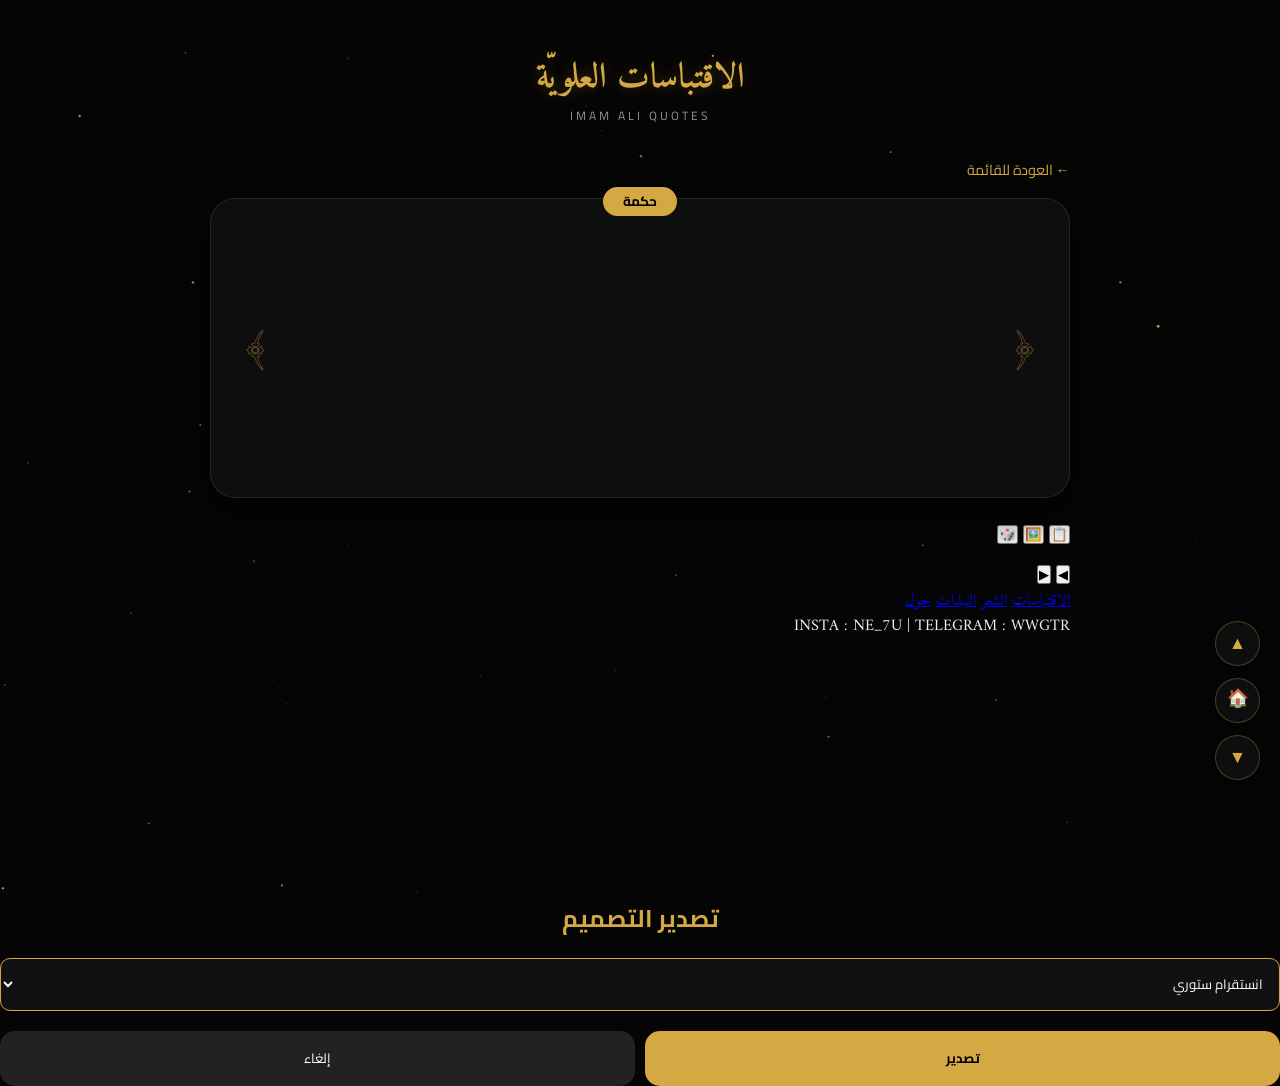
==== commit 5380c753: "Add files via upload" ====
--- a/index.html
+++ b/index.html
@@ -3,51 +3,63 @@
 <head>
     <meta charset="UTF-8">
     <meta name="viewport" content="width=device-width, initial-scale=1.0, maximum-scale=1.0, user-scalable=no">
-    <title>معدن الحكمة - أمير المؤمنين</title>
+    <title>معدن الحكمة - الاقتباسات</title>
     <link href="https://fonts.googleapis.com/css2?family=Amiri:wght@400;700&family=Cairo:wght@400;600;700&display=swap" rel="stylesheet">
     <link rel="stylesheet" href="style.css">
 </head>
 <body>
     <canvas id="particlesCanvas"></canvas>
     
+    <div class="fixed-nav">
+        <button onclick="window.scrollTo({top:0, behavior:'smooth'})" class="fixed-btn" title="للأعلى">▲</button>
+        <a href="index.html" class="fixed-btn" title="الرئيسية">🏠</a>
+        <button onclick="window.scrollTo({top:document.body.scrollHeight, behavior:'smooth'})" class="fixed-btn" title="للأسفل">▼</button>
+    </div>
+
     <div class="container">
         <header>
-            <h1>معدن الحكمة</h1>
-            <p class="subtitle">AL-IMAM ALI BIN ABI TALIB</p>
+            <h1>الاقتباسات العلويّة</h1>
+            <p class="subtitle">IMAM ALI QUOTES</p>
         </header>
 
         <main>
-            <div class="main-card" id="quoteCard">
-                <div class="card-title" id="cardCategory">حكمة</div>
-                <div class="quote-wrapper">
-                    <span class="quote-mark">﴿</span>
-                    <div id="quoteContent" class="quote-content">جارٍ التحميل...</div>
-                    <div id="poetryContent" class="poetry-box" style="display: none;"></div>
-                    <span class="quote-mark">﴾</span>
+            <div id="listContainer">
+                <input type="text" id="searchInput" placeholder="ابحث في الاقتباسات..." style="width:100%; padding:15px; background:rgba(255,255,255,0.03); border:1px solid rgba(212,168,67,0.2); border-radius:15px; color:#fff; margin-bottom:20px; font-family:'Cairo';">
+                <div id="itemsList" class="list-view"></div>
+            </div>
+
+            <div id="viewContainer" style="display:none;">
+                <button id="backToList" style="background:none; border:none; color:var(--gold); cursor:pointer; margin-bottom:15px; font-size:0.9em; font-family:'Cairo';">← العودة للقائمة</button>
+                
+                <div class="main-card" id="quoteCard">
+                    <div class="card-title" id="cardCategory">اقتباس</div>
+                    <div class="quote-wrapper">
+                        <span class="quote-mark">﴿</span>
+                        <div id="quoteContent" class="quote-content"></div>
+                        <div id="poetryContent" class="poetry-box" style="display:none;"></div>
+                        <span class="quote-mark">﴾</span>
+                    </div>
+                </div>
+
+                <div class="action-hub">
+                    <div class="control-buttons">
+                        <button id="copyBtn" class="btn-circle" title="نسخ">📋</button>
+                        <button id="saveBtn" class="btn-circle" title="تصدير">🖼️</button>
+                        <button id="randomBtn" class="btn-circle" title="قول عشوائي">🎲</button>
+                    </div>
+                    <div class="nav-arrows">
+                        <button id="prevBtn" class="arrow-btn">◀</button>
+                        <button id="nextBtn" class="arrow-btn">▶</button>
+                    </div>
                 </div>
             </div>
 
-            <div class="action-hub">
-                <div class="control-buttons">
-                    <button id="copyBtn" class="btn-circle" title="نسخ">📋</button>
-                    <button id="saveBtn" class="btn-circle" title="حفظ">🖼️</button>
-                    <button id="shareBtn" class="btn-circle" title="مشاركة">🔗</button>
-                    <button id="settingsBtn" class="btn-circle" title="إعدادات">⚙️</button>
-                </div>
-
-                <nav class="sections-nav">
-                    <a href="index.html" class="nav-item active">الحكم</a>
-                    <a href="poetry.html" class="nav-item">الشعر</a>
-                    <a href="quotes.html" class="nav-item">الاقتباسات</a>
-                    <a href="bios.html" class="nav-item">النبذات</a>
-                    <a href="about.html" class="nav-item">حول</a>
-                </nav>
-
-                <div class="nav-arrows">
-                    <button id="prevBtn" class="arrow-btn">◀</button>
-                    <button id="nextBtn" class="arrow-btn">▶</button>
-                </div>
-            </div>
+            <nav class="sections-nav">
+                <a href="index.html" class="nav-item active">الاقتباسات</a>
+                <a href="poetry.html" class="nav-item">الشعر</a>
+                <a href="bios.html" class="nav-item">النبذات</a>
+                <a href="about.html" class="nav-item">حول</a>
+            </nav>
         </main>
 
         <footer class="footer-rights">
@@ -58,20 +70,19 @@
     <!-- Modals -->
     <div id="saveModal" class="modal">
         <div class="modal-content">
-            <span class="close-modal" id="closeSave">&times;</span>
-            <h2 style="color:var(--gold); margin-bottom:20px; text-align:center;">تصدير العمل</h2>
-            <div style="margin-bottom:20px;">
-                <label style="display:block; margin-bottom:10px; font-size:0.8em; opacity:0.7;">اختر القياس</label>
-                <select id="formatSelect" style="width:100%; padding:12px; background:#111; border:1px solid var(--gold); color:#fff; border-radius:10px;"></select>
+            <h2 style="color:var(--gold); margin-bottom:20px; text-align:center; font-family:'Cairo';">تصدير التصميم</h2>
+            <select id="formatSelect" style="width:100%; padding:12px; background:#111; border:1px solid var(--gold); color:#fff; border-radius:10px; margin-bottom:20px; font-family:'Cairo';"></select>
+            <div style="display:flex; gap:10px;">
+                <button id="confirmSave" style="flex:1; padding:15px; background:var(--gold); border:none; border-radius:15px; font-weight:bold; cursor:pointer; font-family:'Cairo';">تصدير</button>
+                <button id="closeSave" style="flex:1; padding:15px; background:#222; color:#fff; border:none; border-radius:15px; cursor:pointer; font-family:'Cairo';">إلغاء</button>
             </div>
-            <button id="confirmSave" style="width:100%; padding:15px; background:var(--gold); border:none; border-radius:15px; font-weight:bold; cursor:pointer;">تأكيد الحفظ</button>
         </div>
     </div>
 
     <canvas id="imageCanvas" style="display:none;"></canvas>
     <div id="toast" class="toast"></div>
 
-    <script>window.currentSection = 'home';</script>
+    <script>window.currentSection = 'quotes';</script>
     <script src="quotes_data.js"></script>
     <script src="app.js"></script>
 </body>
--- a/style.css
+++ b/style.css
@@ -1,18 +1,12 @@
-/* 
-   معدن الحكمة - الهوية البصرية الملكية
-   Design by: Manus AI
-   Rights: insta: ne_7u
-*/
-
 :root {
     --gold: #d4a843;
-    --gold-glow: rgba(212, 168, 67, 0.4);
-    --dark-bg: #050505;
-    --card-bg: rgba(15, 15, 15, 0.7);
-    --turquoise: #004d4d;
+    --gold-bright: #f1c40f;
+    --bg-dark: #050505;
+    --card-bg: rgba(15, 15, 15, 0.95);
     --text-main: #f5f0e8;
-    --amiri: 'Amiri', serif;
-    --cairo: 'Cairo', sans-serif;
+    --accent: #1abc9c;
+    --paper-bg: #f4e4bc;
+    --paper-text: #2c1e11;
 }
 
 * {
@@ -23,15 +17,13 @@
 }
 
 body {
-    background-color: var(--dark-bg);
+    background-color: var(--bg-dark);
     color: var(--text-main);
-    font-family: var(--cairo);
+    font-family: 'Amiri', serif;
     overflow-x: hidden;
-    min-height: 100vh;
-    direction: rtl;
-}
-
-/* خلفية سينمائية متحركة */
+    line-height: 1.6;
+}
+
 #particlesCanvas {
     position: fixed;
     top: 0;
@@ -39,340 +31,356 @@
     width: 100%;
     height: 100%;
     z-index: -1;
-    background: radial-gradient(circle at center, #0a1515 0%, #050505 100%);
 }
 
 .container {
-    max-width: 500px;
+    max-width: 900px;
     margin: 0 auto;
     padding: 20px;
-    position: relative;
-    z-index: 1;
-}
-
-/* ترويسة فخمة */
+    min-height: 100vh;
+    display: flex;
+    flex-direction: column;
+}
+
 header {
     text-align: center;
-    margin-bottom: 40px;
-    padding-top: 20px;
+    padding: 30px 0;
 }
 
 header h1 {
-    font-family: var(--amiri);
-    font-size: 2.8em;
-    color: var(--gold);
-    text-shadow: 0 0 20px var(--gold-glow);
-    margin-bottom: 5px;
-    letter-spacing: 1px;
-}
-
-header .subtitle {
-    font-size: 0.9em;
+    font-size: 2.2em;
+    color: var(--gold);
+    text-shadow: 0 0 15px rgba(212, 168, 67, 0.3);
+}
+
+.subtitle {
+    font-family: 'Cairo', sans-serif;
+    font-size: 0.75em;
+    letter-spacing: 3px;
     opacity: 0.6;
-    letter-spacing: 3px;
-    text-transform: uppercase;
-    color: var(--text-main);
-}
-
-/* بطاقة العرض الرئيسية - تحفة فنية */
+}
+
+/* الأزرار الثابتة */
+.fixed-nav {
+    position: fixed;
+    right: 20px;
+    bottom: 120px;
+    display: flex;
+    flex-direction: column;
+    gap: 12px;
+    z-index: 1000;
+}
+
+.fixed-btn {
+    width: 45px;
+    height: 45px;
+    background: var(--card-bg);
+    border: 1px solid rgba(212, 168, 67, 0.3);
+    border-radius: 50%;
+    color: var(--gold);
+    display: flex;
+    align-items: center;
+    justify-content: center;
+    cursor: pointer;
+    box-shadow: 0 5px 15px rgba(0,0,0,0.5);
+    transition: 0.3s;
+    text-decoration: none;
+    font-size: 1.1em;
+}
+
+.fixed-btn:hover {
+    background: var(--gold);
+    color: #000;
+    transform: scale(1.1);
+}
+
+/* بطاقة العرض الرئيسية */
 .main-card {
     background: var(--card-bg);
-    backdrop-filter: blur(20px);
-    -webkit-backdrop-filter: blur(20px);
+    backdrop-filter: blur(15px);
     border: 1px solid rgba(212, 168, 67, 0.15);
-    border-radius: 30px;
-    padding: 60px 30px;
+    border-radius: 25px;
+    padding: 50px 30px;
     position: relative;
-    box-shadow: 0 20px 50px rgba(0,0,0,0.5), inset 0 0 30px rgba(212, 168, 67, 0.05);
-    margin-bottom: 30px;
-    transition: transform 0.5s cubic-bezier(0.175, 0.885, 0.32, 1.275);
-    display: flex;
-    flex-direction: column;
-    justify-content: center;
-    min-height: 350px;
-}
-
-.main-card::before {
-    content: '';
-    position: absolute;
-    top: -2px; left: -2px; right: -2px; bottom: -2px;
-    background: linear-gradient(135deg, transparent, var(--gold-glow), transparent);
-    z-index: -1;
-    border-radius: 32px;
-    opacity: 0.3;
+    box-shadow: 0 15px 40px rgba(0,0,0,0.6);
+    margin-bottom: 25px;
+    min-height: 300px;
+    display: flex;
+    flex-direction: column;
+    justify-content: center;
+    transition: 0.5s ease;
+}
+
+.vintage-paper {
+    background-color: var(--paper-bg);
+    background-image: url('https://www.transparenttextures.com/patterns/old-paper.png');
+    color: var(--paper-text);
+    border: none;
+    box-shadow: 0 10px 30px rgba(0,0,0,0.4);
 }
 
 .card-title {
     position: absolute;
+    top: -12px;
+    left: 50%;
+    transform: translateX(-50%);
+    background: var(--gold);
+    color: #000;
+    padding: 4px 20px;
+    border-radius: 15px;
+    font-size: 0.85em;
+    font-weight: bold;
+    font-family: 'Cairo', sans-serif;
+    white-space: nowrap;
+    z-index: 5;
+}
+
+.vintage-paper .card-title {
+    background: #8b4513;
+    color: var(--paper-bg);
+}
+
+.quote-wrapper {
+    display: flex;
+    align-items: center;
+    justify-content: center;
+    gap: 10px;
+    width: 100%;
+}
+
+.quote-mark {
+    font-size: 2.2em;
+    color: var(--gold);
+    opacity: 0.4;
+    user-select: none;
+}
+
+.vintage-paper .quote-mark {
+    color: #8b4513;
+}
+
+.quote-content {
+    font-size: 1.5em;
+    line-height: 1.7;
+    text-align: center;
+    width: 100%;
+}
+
+/* تنسيق الديوان (صدر وعجز) */
+.poetry-container {
+    display: flex;
+    flex-direction: column;
+    gap: 12px;
+    width: 100%;
+}
+
+.poem-line {
+    display: grid;
+    grid-template-columns: 1fr 40px 1fr;
+    align-items: center;
+    width: 100%;
+    font-size: 1.3em;
+}
+
+.sadr { text-align: left; padding-left: 10px; }
+.ajuz { text-align: right; padding-right: 10px; }
+.separator { 
+    text-align: center; 
+    color: var(--gold); 
+    opacity: 0.5;
+    font-size: 0.8em;
+}
+.vintage-paper .separator { color: #8b4513; }
+
+/* أزرار التحكم */
+.action-hub {
+    margin-top: auto;
+    display: flex;
+    flex-direction: column;
+    gap: 15px;
+}
+
+.control-group {
+    display: flex;
+    justify-content: center;
+    gap: 12px;
+}
+
+.btn-action {
+    width: 50px;
+    height: 50px;
+    border-radius: 50%;
+    border: 1px solid rgba(212, 168, 67, 0.2);
+    background: rgba(255,255,255,0.03);
+    color: var(--gold);
+    cursor: pointer;
+    transition: 0.3s;
+    display: flex;
+    align-items: center;
+    justify-content: center;
+    font-size: 1.1em;
+}
+
+.btn-action:hover {
+    background: var(--gold);
+    color: #000;
+    transform: translateY(-3px);
+}
+
+.nav-group {
+    display: flex;
+    justify-content: space-between;
+    align-items: center;
+    padding: 0 10px;
+}
+
+.nav-arrow {
+    background: none;
+    border: none;
+    color: var(--gold);
+    font-size: 1.8em;
+    cursor: pointer;
+    opacity: 0.5;
+    transition: 0.3s;
+}
+
+.nav-arrow:hover { opacity: 1; transform: scale(1.2); }
+
+/* الملاحة السفلية للأقسام */
+.bottom-nav {
+    display: flex;
+    justify-content: center;
+    gap: 8px;
+    flex-wrap: wrap;
+    margin: 20px 0;
+}
+
+.nav-link {
+    padding: 8px 16px;
+    border-radius: 12px;
+    background: rgba(255,255,255,0.02);
+    color: var(--gold);
+    text-decoration: none;
+    font-size: 0.85em;
+    font-family: 'Cairo', sans-serif;
+    border: 1px solid rgba(212, 168, 67, 0.1);
+    transition: 0.3s;
+}
+
+.nav-link.active, .nav-link:hover {
+    background: var(--gold);
+    color: #000;
+    border-color: var(--gold);
+}
+
+/* القائمة والبحث */
+.search-box {
+    width: 100%;
+    padding: 14px 20px;
+    background: rgba(255,255,255,0.03);
+    border: 1px solid rgba(212,168,67,0.2);
+    border-radius: 15px;
+    color: #fff;
+    margin-bottom: 20px;
+    font-family: 'Cairo', sans-serif;
+    outline: none;
+    transition: 0.3s;
+}
+
+.search-box:focus { border-color: var(--gold); background: rgba(255,255,255,0.05); }
+
+.list-view {
+    display: flex;
+    flex-direction: column;
+    gap: 10px;
+}
+
+.list-item {
+    background: rgba(255,255,255,0.02);
+    padding: 14px 18px;
+    border-radius: 12px;
+    border: 1px solid rgba(212, 168, 67, 0.08);
+    cursor: pointer;
+    transition: 0.2s;
+    display: flex;
+    justify-content: space-between;
+    align-items: center;
+    font-family: 'Cairo', sans-serif;
+    font-size: 0.95em;
+}
+
+.list-item:hover { background: rgba(212, 168, 67, 0.12); border-color: var(--gold); }
+
+.footer-info {
+    text-align: center;
+    padding: 20px;
+    color: var(--gold);
+    font-weight: bold;
+    font-size: 0.9em;
+    letter-spacing: 1px;
+}
+
+/* مودال التصدير */
+.modal-overlay {
+    display: none;
+    position: fixed;
+    top: 0;
+    left: 0;
+    width: 100%;
+    height: 100%;
+    background: rgba(0,0,0,0.85);
+    z-index: 2000;
+    align-items: center;
+    justify-content: center;
+    backdrop-filter: blur(5px);
+}
+
+.modal-body {
+    background: #0d0d0d;
+    border: 1px solid var(--gold);
+    padding: 25px;
+    border-radius: 20px;
+    width: 90%;
+    max-width: 380px;
+    text-align: center;
+}
+
+.modal-body h3 { color: var(--gold); margin-bottom: 15px; font-family: 'Cairo'; }
+
+.export-option {
+    width: 100%;
+    padding: 12px;
+    margin-bottom: 10px;
+    background: #1a1a1a;
+    border: 1px solid #333;
+    color: #fff;
+    border-radius: 10px;
+    cursor: pointer;
+    font-family: 'Cairo';
+    transition: 0.3s;
+}
+
+.export-option:hover { border-color: var(--gold); background: #222; }
+
+.toast-msg {
+    position: fixed;
     top: 20px;
     left: 50%;
     transform: translateX(-50%);
-    font-size: 0.75em;
-    color: var(--gold);
-    background: rgba(212, 168, 67, 0.1);
-    padding: 4px 15px;
+    background: var(--gold);
+    color: #000;
+    padding: 8px 25px;
     border-radius: 20px;
-    border: 1px solid rgba(212, 168, 67, 0.2);
     font-weight: bold;
-}
-
-.quote-wrapper {
-    display: flex;
-    align-items: center;
-    justify-content: center;
-    gap: 15px;
-    width: 100%;
-}
-
-.quote-mark {
-    font-family: var(--amiri);
-    font-size: 2.5em;
-    color: var(--gold);
-    opacity: 0.8;
-    user-select: none;
-}
-
-.quote-content {
-    flex: 1;
-    text-align: center;
-    font-family: var(--amiri);
-    font-size: 1.8em;
-    line-height: 1.6;
-    color: var(--text-main);
-    text-shadow: 0 2px 10px rgba(0,0,0,0.3);
-}
-
-/* تنسيق الشعر */
-.poetry-box {
-    display: flex;
-    flex-direction: column;
-    gap: 15px;
-    width: 100%;
-}
-
-.poetry-line {
-    display: flex;
-    justify-content: space-between;
-    gap: 20px;
-    border-bottom: 1px solid rgba(212, 168, 67, 0.05);
-    padding-bottom: 8px;
-}
-
-.poetry-part {
-    flex: 1;
-    font-size: 0.9em;
-}
-
-.poetry-part.sadr { text-align: right; }
-.poetry-part.ajuz { text-align: left; color: rgba(245, 240, 232, 0.8); }
-
-/* أزرار التحكم العائمة */
-.action-hub {
-    display: flex;
-    flex-direction: column;
-    gap: 20px;
-}
-
-.control-buttons {
-    display: flex;
-    justify-content: center;
-    gap: 12px;
-}
-
-.btn-circle {
-    width: 55px;
-    height: 55px;
-    border-radius: 50%;
-    background: rgba(255,255,255,0.05);
-    border: 1px solid rgba(212,168,67,0.2);
-    color: var(--gold);
-    display: flex;
-    align-items: center;
-    justify-content: center;
-    cursor: pointer;
-    transition: all 0.3s ease;
-    font-size: 1.2em;
-}
-
-.btn-circle:hover {
-    background: var(--gold);
-    color: #000;
-    box-shadow: 0 0 20px var(--gold-glow);
-    transform: translateY(-3px);
-}
-
-/* قائمة الأقسام العائمة */
-.sections-nav {
-    display: flex;
-    justify-content: space-between;
-    background: rgba(255,255,255,0.03);
-    padding: 10px;
-    border-radius: 20px;
-    border: 1px solid rgba(212,168,67,0.1);
-}
-
-.nav-item {
-    flex: 1;
-    text-align: center;
-    padding: 10px;
-    color: rgba(245, 240, 232, 0.5);
-    text-decoration: none;
-    font-size: 0.85em;
-    font-weight: 600;
-    transition: all 0.3s;
-    border-radius: 12px;
-}
-
-.nav-item.active {
-    color: var(--gold);
-    background: rgba(212, 168, 67, 0.1);
-}
-
-/* التنقل بين النصوص */
-.nav-arrows {
-    display: flex;
-    justify-content: space-between;
-    margin-top: 10px;
-}
-
-.arrow-btn {
-    background: none;
-    border: none;
-    color: var(--gold);
-    font-size: 1.5em;
-    cursor: pointer;
-    opacity: 0.6;
-    transition: opacity 0.3s;
-}
-
-.arrow-btn:hover { opacity: 1; }
-
-/* الحقوق الثابتة الفخمة */
-.footer-rights {
-    text-align: center;
-    margin-top: 50px;
-    font-size: 0.85em;
-    color: var(--gold);
-    letter-spacing: 2px;
-    font-weight: bold;
-}
-
-.back-btn-top, .back-btn-bottom {
-    display: flex;
-    align-items: center;
-    justify-content: center;
-    gap: 8px;
-    color: var(--gold);
-    background: rgba(212, 168, 67, 0.05);
-    border: 1px solid rgba(212, 168, 67, 0.2);
-    padding: 10px 20px;
-    border-radius: 12px;
-    cursor: pointer;
-    font-size: 0.9em;
-    transition: all 0.3s;
-    text-decoration: none;
-    margin-bottom: 20px;
-}
-
-.back-btn-bottom { margin-top: 20px; margin-bottom: 0; }
-.back-btn-top:hover, .back-btn-bottom:hover { background: rgba(212, 168, 67, 0.15); }
-
-
-/* نظام القوائم */
-.list-view {
-    display: grid;
-    grid-template-columns: 1fr;
-    gap: 12px;
-    margin-top: 20px;
-}
-
-.list-card {
-    background: rgba(255,255,255,0.02);
-    border: 1px solid rgba(212,168,67,0.1);
-    padding: 20px;
-    border-radius: 15px;
-    cursor: pointer;
-    transition: all 0.3s;
-    display: flex;
-    justify-content: space-between;
-    align-items: center;
-}
-
-.list-card:hover {
-    background: rgba(212,168,67,0.05);
-    border-color: var(--gold);
-    transform: scale(1.02);
-}
-
-.list-card .title { font-weight: bold; color: var(--text-main); }
-.list-card .icon { color: var(--gold); opacity: 0.5; }
-
-/* Modals */
-.modal {
-    position: fixed;
-    top: 0; left: 0; width: 100%; height: 100%;
-    background: rgba(0,0,0,0.9);
-    backdrop-filter: blur(10px);
-    z-index: 1000;
+    z-index: 3000;
     display: none;
-    align-items: center;
-    justify-content: center;
-    padding: 20px;
-}
-
-.modal.active { display: flex; }
-
-.modal-content {
-    background: #0a0a0a;
-    border: 1px solid var(--gold);
-    border-radius: 25px;
-    width: 100%;
-    max-width: 400px;
-    padding: 30px;
-    position: relative;
-}
-
-.close-modal {
-    position: absolute;
-    top: 15px; right: 15px;
-    color: var(--gold);
-    font-size: 1.5em;
-    cursor: pointer;
-}
-
-/* Toast */
-.toast {
-    position: fixed;
-    bottom: 100px;
-    left: 50%;
-    transform: translateX(-50%);
-    background: var(--gold);
-    color: #000;
-    padding: 10px 25px;
-    border-radius: 30px;
-    font-weight: bold;
-    font-size: 0.9em;
-    z-index: 2000;
-    opacity: 0;
-    transition: opacity 0.3s;
-    pointer-events: none;
-}
-
-.toast.show { opacity: 1; }
-
-/* انيميشن الدخول */
-@keyframes fadeInUp {
-    from { opacity: 0; transform: translateY(30px); }
-    to { opacity: 1; transform: translateY(0); }
-}
-
-.main-card, header, .action-hub {
-    animation: fadeInUp 1s ease-out forwards;
-}
-
-/* الهواتف الصغيرة */
-@media (max-width: 380px) {
-    header h1 { font-size: 2.2em; }
-    .quote-content { font-size: 1.5em; }
-    .btn-circle { width: 45px; height: 45px; }
-}
+    box-shadow: 0 5px 15px rgba(0,0,0,0.3);
+}
+
+@media (max-width: 768px) {
+    .poem-line { font-size: 1.1em; grid-template-columns: 1fr; gap: 5px; }
+    .sadr, .ajuz { text-align: center; padding: 0; }
+    .separator { display: none; }
+    header h1 { font-size: 1.8em; }
+    .quote-content { font-size: 1.2em; }
+}
